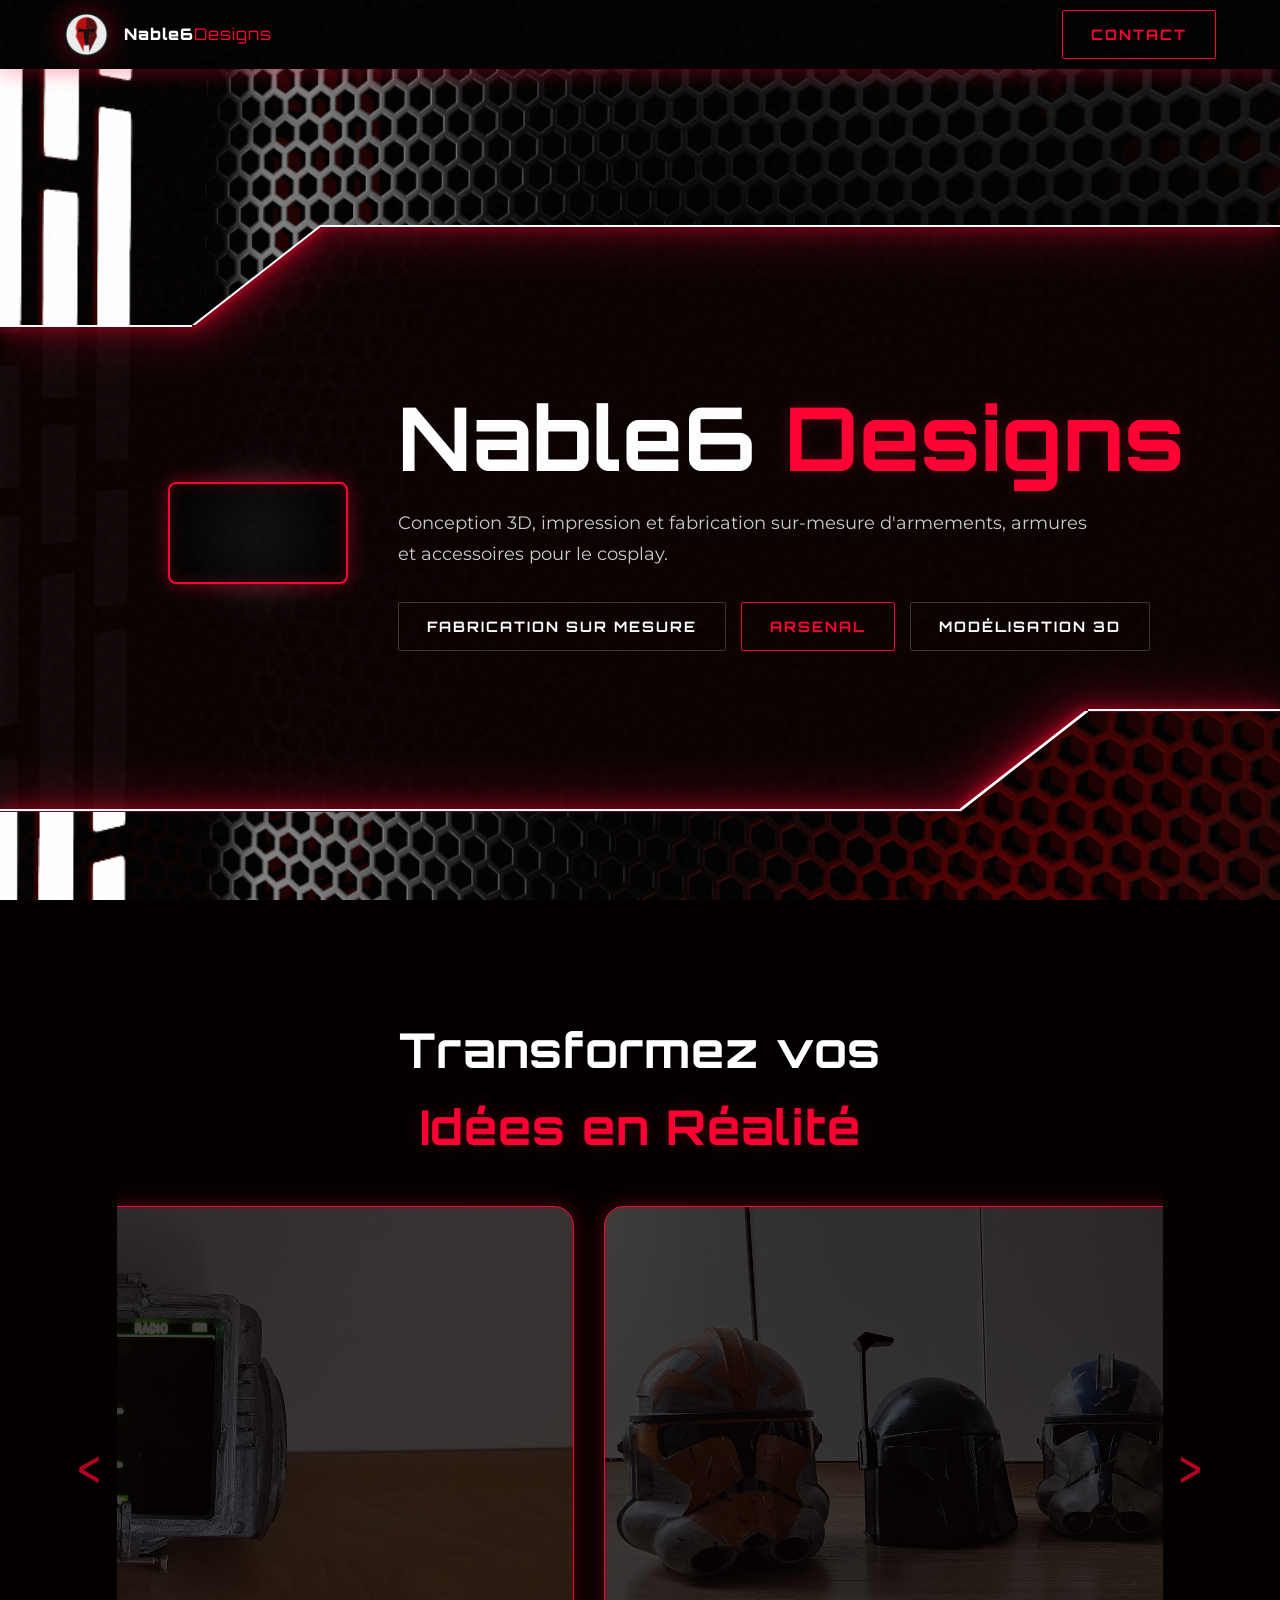
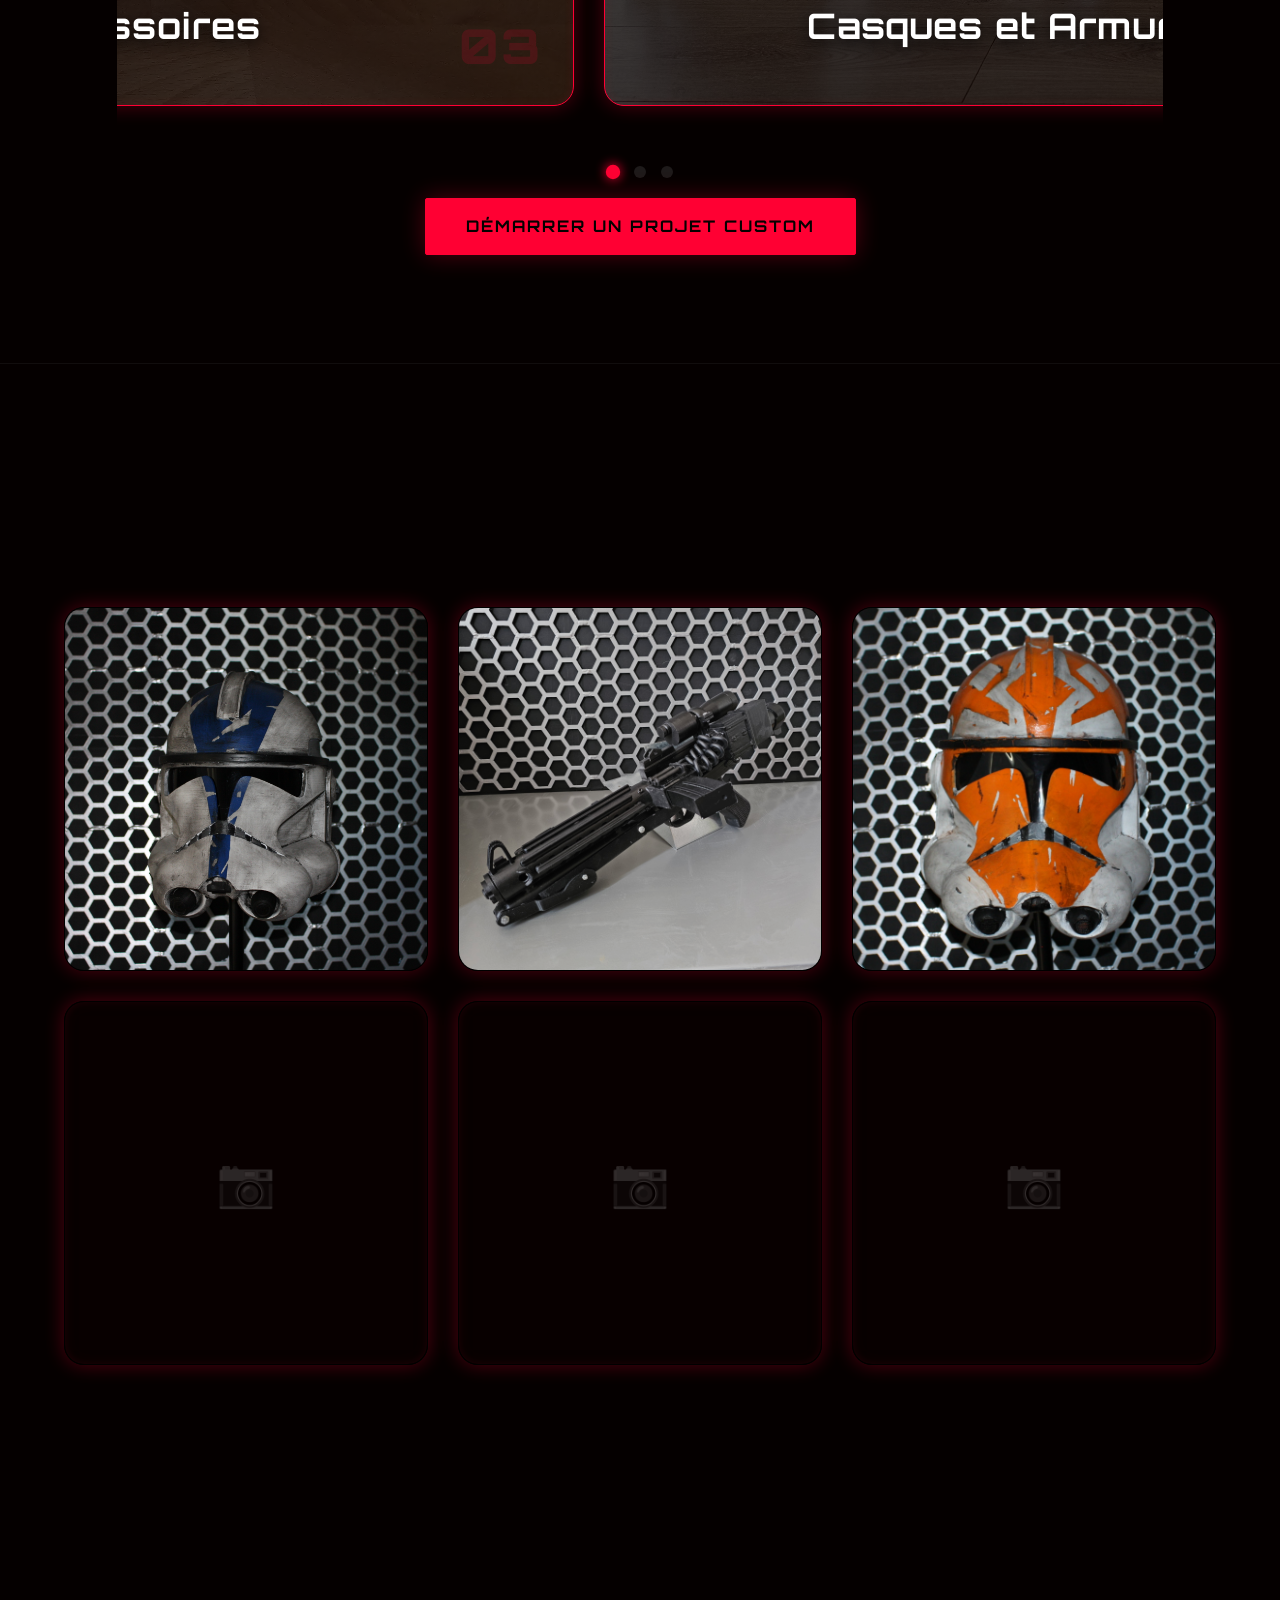
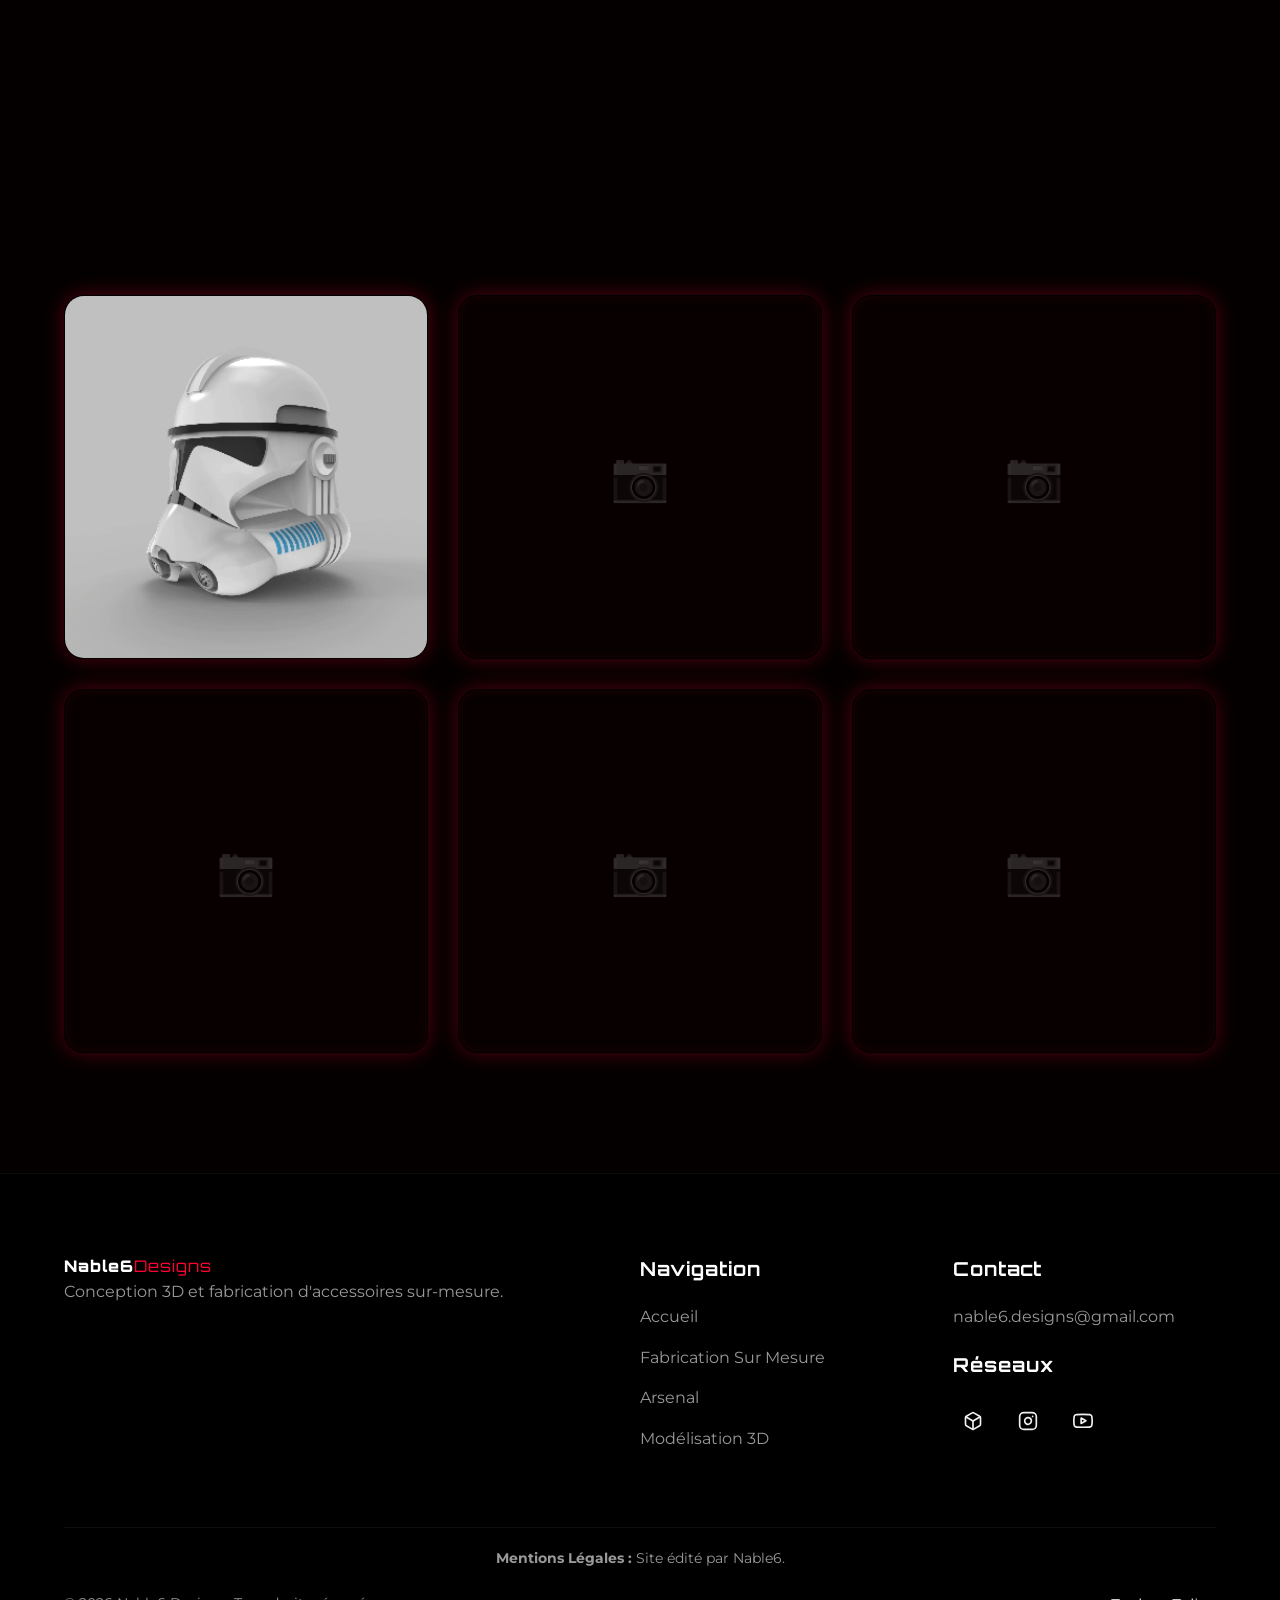
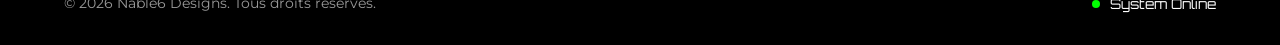
==== index.html @ b5d1fcd6 "Version portfolio cosplay" ====
<!DOCTYPE html>
<html lang="fr">

<head>
    <meta charset="UTF-8">
    <meta name="viewport" content="width=device-width, initial-scale=1.0">
    <link rel="icon" type="image/png" href="assets/logo_Nable6.png">
    <title>Nable6 Designs | Conception 3D & Fabrication Cosplay</title>
    <meta name="description"
        content="Conception 3D, impression et fabrication sur-mesure de casques, armures, armes factices et accessoires pour le cosplay.">
    <!-- Google Fonts -->
    <link rel="preconnect" href="https://fonts.googleapis.com">
    <link rel="preconnect" href="https://fonts.gstatic.com" crossorigin>
    <link
        href="https://fonts.googleapis.com/css2?family=Montserrat:wght@300;400;600;800&family=Orbitron:wght@400;700;900&display=swap"
        rel="stylesheet">
    <link rel="stylesheet" href="style.css?v=13">
</head>

<body>
    <div id="noise-overlay"></div>
    <div id="cursor-glow"></div>

    <nav class="navbar">
        <a href="#home" class="nav-left" style="display: flex; align-items: center; gap: 15px;">
            <img src="assets/logo_Nable6.png" alt="Nable6 Logo"
                style="height: 45px; filter: drop-shadow(0 0 15px rgba(255, 0, 51, 0.4)); transition: var(--transition-smooth);">
            <div class="logo">
                <span class="logo-bold">Nable6</span><span class="logo-light">Designs</span>
            </div>
        </a>

        <div class="nav-center">
        </div>

        <div class="mobile-menu-btn">
            <span></span>
            <span></span>
            <span></span>
        </div>

        <div class="nav-right">

            <a href="projet.html" class="btn-outline">Contact</a>
        </div>
    </nav>

    <main>
        <!-- Hero Section -->
        <section id="home" class="hero">
            <div class="hero-overlay"></div>
        </section>

        <!-- Service 1: 3D Modeling Section -->
        <section id="service-3d" class="custom-cta-section service-section">
            <div class="cta-container glass-card reverse-layout">
                <div class="cta-content text-left">
                    <h1 class="hero-title" style="font-size: clamp(3rem, 8vw, 5.5rem); line-height: 1.2;">Nable6 <span
                            class="text-accent">Designs</span></h1>
                    <p style="font-size: 1.1rem; color: #ccc; line-height: 1.8; margin-top: 15px;">Conception 3D,
                        impression et fabrication sur-mesure d'armements, armures et accessoires pour le cosplay.</p>
                    <div class="hero-actions" style="justify-content: flex-start; flex-wrap: wrap; margin-top: 2rem;">
                        <a href="#custom-project" class="btn-secondary">Fabrication Sur Mesure</a>
                        <a href="#expertise" class="btn-outline">Arsenal</a>
                        <a href="#portfolio" class="btn-secondary">Modélisation 3D</a>
                    </div>
                </div>
                <div class="cta-visual visual-large">
                    <div class="cta-glow glow-blue"></div>
                    <!-- Emplacement pour votre fichier vidéo MP4 -->
                    <video autoplay loop muted playsinline aria-label="Casque Mandalorian 3D"
                        style="width: 100%; height: auto; position: relative; z-index: 5; border-radius: 8px;">
                        <source src="assets/casque_mando_logo.540.mp4" type="video/mp4">
                        Votre navigateur ne prend pas en charge la vidéo HTML5.
                    </video>
                </div>
            </div>
        </section>

        <!-- Custom Project CTA Section (Service 2) -->
        <section id="custom-project" class="custom-cta-section service-section">
            <div class="section-header" style="text-align: center; margin-bottom: 20px;">
                <h2>Transformez vos <br><span class="text-accent">Idées en Réalité</span></h2>
            </div>

            <div class="carousel-wrapper">
                <button class="carousel-btn left-btn" id="prev-btn">&lt;</button>
                <div class="carousel-container" id="project-carousel">
                    <!-- Card 1 -->
                    <div class="carousel-card glass-card"
                        style="background-image: linear-gradient(rgba(5, 0, 0, 0.75), rgba(5, 0, 0, 0.75)), url('assets/3328.jpg'); background-repeat: no-repeat, no-repeat; background-size: 100% 100%, cover; background-position: center, center calc(50% + 15px);">
                        <div class="cta-content"
                            style="position: absolute; bottom: 50px; left: 0; width: 100%; text-align: center; padding: 0 30px;">
                            <h2
                                style="font-size: 2.2rem; margin: 0; color: white; text-shadow: 0 4px 15px rgba(0,0,0,0.8);">
                                Casques et Armures, Cosplays</h2>
                        </div>
                        <div class="slide-number">01</div>
                    </div>

                    <!-- Card 2 -->
                    <div class="carousel-card glass-card"
                        style="background-image: linear-gradient(rgba(5, 0, 0, 0.75), rgba(5, 0, 0, 0.75)), url('assets/20260419_161713.jpg'); background-repeat: no-repeat, no-repeat; background-size: 100% 100%, cover; background-position: center, center;">
                        <div class="cta-content"
                            style="position: absolute; bottom: 50px; left: 0; width: 100%; text-align: center; padding: 0 30px;">
                            <h2
                                style="font-size: 2.2rem; margin: 0; color: white; text-shadow: 0 4px 15px rgba(0,0,0,0.8);">
                                Armes Factices, Répliques</h2>
                        </div>
                        <div class="slide-number">02</div>
                    </div>

                    <!-- Card 3 -->
                    <div class="carousel-card glass-card"
                        style="background-image: linear-gradient(rgba(5, 0, 0, 0.75), rgba(5, 0, 0, 0.75)), url('assets/20260426_192748.jpg'); background-repeat: no-repeat, no-repeat; background-size: 100% 100%, cover; background-position: center, center;">
                        <div class="cta-content"
                            style="position: absolute; bottom: 50px; left: 0; width: 100%; text-align: center; padding: 0 30px;">
                            <h2
                                style="font-size: 2.2rem; margin: 0; color: white; text-shadow: 0 4px 15px rgba(0,0,0,0.8);">
                                Autres Accessoires</h2>
                        </div>
                        <div class="slide-number">03</div>
                    </div>
                </div>
                <button class="carousel-btn right-btn" id="next-btn">&gt;</button>
            </div>

            <div class="carousel-indicators">
                <button class="dot active"></button>
                <button class="dot"></button>
                <button class="dot"></button>
            </div>

            <div style="text-align: center; margin-top: 20px;">
                <a href="projet.html" class="btn-primary cta-btn">Démarrer un Projet Custom</a>
            </div>
        </section>

        <!-- Expertise Section -->
        <section id="expertise" class="expertise-section">
            <div class="section-header" style="text-align: center; margin-bottom: 50px;">
                <h2><span class="text-accent">Arsenal</span></h2>
                <p
                    style="margin-top: 20px; font-size: 1.1rem; color: #ccc; max-width: 600px; margin-left: auto; margin-right: auto;">
                    Retrouvez ici les armures, armes et accessoires pour cosplay déjà disponibles.</p>
            </div>

            <div class="gallery-grid">
                <!-- 1 -->
                <a href="produit.html" class="gallery-item glass-card style-2" style="text-decoration: none;">
                    <div class="gallery-bg" style="background-image: url('assets/IMG_5322.JPG');"></div>
                    <div class="gallery-overlay">
                        <div class="gallery-title">Casque clone 501e Legion</div>
                        <div class="gallery-price">250 €</div>
                    </div>
                </a>
                <!-- 2 -->
                <a href="blaster.html" class="gallery-item glass-card style-2" style="text-decoration: none;">
                    <div class="gallery-bg"
                        style="background-image: url('assets/20260419_161435.jpg'); filter: brightness(0.85);"></div>
                    <div class="gallery-overlay">
                        <div class="gallery-title">Blaster E-11</div>
                        <div class="gallery-price">150 €</div>
                    </div>
                </a>
                <!-- 3 -->
                <a href="casque_332.html" class="gallery-item glass-card style-2" style="text-decoration: none;">
                    <div class="gallery-bg"
                        style="background-image: url('assets/IMG_5362.JPG');"></div>
                    <div class="gallery-overlay">
                        <div class="gallery-title">Casque Clone 332nd</div>
                        <div class="gallery-price">250 €</div>
                    </div>
                </a>
                <!-- 4 -->
                <div class="gallery-item glass-card style-2">
                    <div class="gallery-bg"><span class="placeholder-icon">📷</span></div>
                    <div class="gallery-overlay">
                        <div class="gallery-title">Projet à venir</div>
                        <div class="gallery-price">Sur Devis</div>
                    </div>
                </div>
                <!-- 5 -->
                <div class="gallery-item glass-card style-2">
                    <div class="gallery-bg"><span class="placeholder-icon">📷</span></div>
                    <div class="gallery-overlay">
                        <div class="gallery-title">Projet à venir</div>
                        <div class="gallery-price">Sur Devis</div>
                    </div>
                </div>
                <!-- 6 -->
                <div class="gallery-item glass-card style-2">
                    <div class="gallery-bg"><span class="placeholder-icon">📷</span></div>
                    <div class="gallery-overlay">
                        <div class="gallery-title">Projet à venir</div>
                        <div class="gallery-price">Sur Devis</div>
                    </div>
                </div>
            </div>
        </section>

        <!-- Portfolio -->
        <section id="portfolio" class="expertise-section">
            <div class="section-header" style="text-align: center; margin-bottom: 50px;">
                <h2>Modélisation 3D</h2>
                <p
                    style="margin-top: 20px; font-size: 1.1rem; color: #ccc; max-width: 650px; margin-left: auto; margin-right: auto;">
                    Retrouvez ici les fichiers d'impressions 3D disponibles, ou contactez moi pour un projet
                    personalisé.</p>
                <div style="margin-top: 30px;">
                    <a href="projet.html?sujet=Plan+3D" class="btn-primary" style="box-shadow: none;">Projet 3D
                        personalisé</a>
                </div>
            </div>

            <div class="gallery-grid">
                <!-- 1 -->
                <a href="https://cults3d.com/:1782267" target="_blank" rel="noopener noreferrer"
                    class="gallery-item glass-card style-2" style="text-decoration: none;">
                    <div class="gallery-bg" style="background-image: url('assets/Casque_clone.268.gif');"></div>
                    <div class="gallery-overlay">
                        <div class="gallery-title">Casque Clone - Fichier 3D</div>
                    </div>
                </a>
                <!-- 2 -->
                <div class="gallery-item glass-card style-2">
                    <div class="gallery-bg"><span class="placeholder-icon">📷</span></div>
                    <div class="gallery-overlay">
                        <div class="gallery-title">Projet à venir</div>
                        <div class="gallery-price">Sur Devis</div>
                    </div>
                </div>
                <!-- 3 -->
                <div class="gallery-item glass-card style-2">
                    <div class="gallery-bg"><span class="placeholder-icon">📷</span></div>
                    <div class="gallery-overlay">
                        <div class="gallery-title">Projet à venir</div>
                        <div class="gallery-price">Sur Devis</div>
                    </div>
                </div>
                <!-- 4 -->
                <div class="gallery-item glass-card style-2">
                    <div class="gallery-bg"><span class="placeholder-icon">📷</span></div>
                    <div class="gallery-overlay">
                        <div class="gallery-title">Projet à venir</div>
                        <div class="gallery-price">Sur Devis</div>
                    </div>
                </div>
                <!-- 5 -->
                <div class="gallery-item glass-card style-2">
                    <div class="gallery-bg"><span class="placeholder-icon">📷</span></div>
                    <div class="gallery-overlay">
                        <div class="gallery-title">Projet à venir</div>
                        <div class="gallery-price">Sur Devis</div>
                    </div>
                </div>
                <!-- 6 -->
                <div class="gallery-item glass-card style-2">
                    <div class="gallery-bg"><span class="placeholder-icon">📷</span></div>
                    <div class="gallery-overlay">
                        <div class="gallery-title">Projet à venir</div>
                        <div class="gallery-price">Sur Devis</div>
                    </div>
                </div>
            </div>
        </section>
    </main>

    <footer>
        <div class="footer-content">
            <div class="footer-brand">
                <div class="logo">
                    <span class="logo-bold">Nable6</span><span class="logo-light">Designs</span>
                </div>
                <p>Conception 3D et fabrication d'accessoires sur-mesure.</p>
            </div>
            <div class="footer-links">
                <h4>Navigation</h4>
                <a href="#home">Accueil</a>
                <a href="#custom-project">Fabrication Sur Mesure</a>
                <a href="#expertise">Arsenal</a>
                <a href="#portfolio">Modélisation 3D</a>
            </div>
            <div class="footer-contact" id="contact">
                <h4>Contact</h4>
                <p>nable6.designs@gmail.com</p>
                <h4 style="margin-top: 20px;">Réseaux</h4>
                <div class="social-links">
                    <a href="https://cults3d.com/@Nable6" target="_blank" title="Cults3D"><svg xmlns="http://www.w3.org/2000/svg" width="20" height="20" viewBox="0 0 24 24" fill="none" stroke="currentColor" stroke-width="2" stroke-linecap="round" stroke-linejoin="round"><path d="M21 16V8a2 2 0 0 0-1-1.73l-7-4a2 2 0 0 0-2 0l-7 4A2 2 0 0 0 3 8v8a2 2 0 0 0 1 1.73l7 4a2 2 0 0 0 2 0l7-4A2 2 0 0 0 21 16z"></path><polyline points="3.27 6.96 12 12.01 20.73 6.96"></polyline><line x1="12" y1="22.08" x2="12" y2="12"></line></svg></a>
                    <a href="https://www.instagram.com/nable6_designs/" target="_blank" title="Instagram"><svg xmlns="http://www.w3.org/2000/svg" width="20" height="20" viewBox="0 0 24 24" fill="none" stroke="currentColor" stroke-width="2" stroke-linecap="round" stroke-linejoin="round"><rect x="2" y="2" width="20" height="20" rx="5" ry="5"></rect><path d="M16 11.37A4 4 0 1 1 12.63 8 4 4 0 0 1 16 11.37z"></path><line x1="17.5" y1="6.5" x2="17.51" y2="6.5"></line></svg></a>
                    <a href="https://www.youtube.com/@nable6designer107" target="_blank" title="YouTube"><svg xmlns="http://www.w3.org/2000/svg" width="20" height="20" viewBox="0 0 24 24" fill="none" stroke="currentColor" stroke-width="2" stroke-linecap="round" stroke-linejoin="round"><path d="M22.54 6.42a2.78 2.78 0 0 0-1.94-2C18.88 4 12 4 12 4s-6.88 0-8.6.46a2.78 2.78 0 0 0-1.94 2A29 29 0 0 0 1 11.75a29 29 0 0 0 .46 5.33 2.78 2.78 0 0 0 1.94 2c1.72.46 8.6.46 8.6.46s6.88 0 8.6-.46a2.78 2.78 0 0 0 1.94-2 29 29 0 0 0 .46-5.33 29 29 0 0 0-.46-5.33z"></path><polygon points="9.75 15.02 15.5 11.75 9.75 8.48 9.75 15.02"></polygon></svg></a>
                </div>
            </div>
        </div>
        <div class="footer-bottom" style="flex-direction: column; gap: 15px; align-items: center; text-align: center;">
            <div class="legal-mentions" style="font-size: 0.85rem; color: #888; max-width: 800px; line-height: 1.5;">
                <p style="margin-bottom: 0;"><strong>Mentions Légales :</strong> Site édité par Nable6.</p>
            </div>
            <div style="display: flex; justify-content: space-between; width: 100%; align-items: center; margin-top: 10px; flex-wrap: wrap; gap: 15px;">
                <p style="margin: 0;">&copy; 2026 Nable6 Designs. Tous droits réservés.</p>
                <div class="sys-status">
                    <span class="status-dot"></span> System Online
                </div>
            </div>
        </div>
    </footer>

    <script src="main.js"></script>
</body>

</html>
---- style.css ----
:root {
    --bg-color: #050000;
    --bg-color-light: #0d0101;
    --text-color: #f0f0f0;
    --text-muted: #999999;
    --accent-blue: #ff0033; /* Red accent */
    --accent-blue-dim: rgba(255, 0, 51, 0.2);
    --accent-cyan: #ffffff; /* White accent */
    --glass-bg: rgba(10, 0, 0, 0.6);
    --glass-border: rgba(255, 255, 255, 0.1);
    
    --font-heading: 'Orbitron', sans-serif;
    --font-body: 'Montserrat', sans-serif;
    
    --transition-fast: 0.2s ease;
    --transition-smooth: 0.4s cubic-bezier(0.16, 1, 0.3, 1);
}

* {
    margin: 0;
    padding: 0;
    box-sizing: border-box;
}

html {
    scroll-behavior: smooth;
    background-color: var(--bg-color);
    color: var(--text-color);
    font-family: var(--font-body);
    font-size: 16px;
    line-height: 1.6;
    overflow-x: hidden;
}

body {
    position: relative;
    min-height: 100vh;
    background-image: url('assets/hex_bg.png');
    background-attachment: fixed;
    background-size: cover;
    background-position: center;
}

/* Typography */
h1, h2, h3, h4, .logo {
    font-family: var(--font-heading);
    letter-spacing: 1px;
}

h1 { font-size: 5rem; line-height: 1.1; margin-bottom: 1rem; color: #fff; }
h2 { font-size: 3rem; color: #fff; margin-bottom: 1rem; }
h3 { font-size: 1.5rem; color: #fff; margin-bottom: 1rem; }
h4 { font-size: 1.2rem; margin-bottom: 0.5rem; }

p { color: var(--text-muted); }

.text-accent {
    color: var(--accent-blue);
    text-shadow: 0 0 15px var(--accent-blue-dim);
}

/* UI Elements */
.glass-panel, .glass-card {
    background: var(--glass-bg);
    backdrop-filter: blur(12px);
    -webkit-backdrop-filter: blur(12px);
    border: 1px solid var(--glass-border);
    border-radius: 4px; /* Industrial sharp edges */
    box-shadow: 0 8px 32px rgba(0,0,0,0.5);
}

/* Background Effects */
#noise-overlay {
    position: fixed;
    top: 0; left: 0; width: 100%; height: 100%;
    pointer-events: none;
    z-index: 1000;
    opacity: 0.03;
    background: url('data:image/svg+xml;utf8,<svg viewBox="0 0 200 200" xmlns="http://www.w3.org/2000/svg"><filter id="noiseFilter"><feTurbulence type="fractalNoise" baseFrequency="0.65" numOctaves="3" stitchTiles="stitch"/></filter><rect width="100%" height="100%" filter="url(%23noiseFilter)"/></svg>');
}

#cursor-glow {
    position: fixed;
    width: 400px;
    height: 400px;
    background: radial-gradient(circle, var(--accent-blue-dim) 0%, rgba(0,0,0,0) 70%);
    border-radius: 50%;
    transform: translate(-50%, -50%);
    pointer-events: none;
    z-index: 0;
    transition: opacity 0.3s;
    opacity: 0;
}

/* Buttons */
a { text-decoration: none; color: inherit; }

.btn-primary, .btn-secondary, .btn-outline {
    display: inline-block;
    padding: 12px 28px;
    font-family: var(--font-heading);
    font-weight: 700;
    font-size: 0.9rem;
    text-transform: uppercase;
    letter-spacing: 2px;
    cursor: pointer;
    transition: var(--transition-smooth);
    border-radius: 2px;
    position: relative;
    overflow: hidden;
}

.btn-primary {
    background: var(--accent-blue);
    color: var(--bg-color);
    border: 1px solid var(--accent-blue);
    box-shadow: 0 0 20px rgba(0, 224, 255, 0.4);
}

.btn-primary:hover {
    background: #fff;
    box-shadow: 0 0 30px rgba(0, 224, 255, 0.8);
    transform: translateY(-2px);
}

.btn-secondary {
    background: transparent;
    color: #fff;
    border: 1px solid rgba(255, 255, 255, 0.2);
}

.btn-secondary:hover {
    border-color: #fff;
    background: rgba(255, 255, 255, 0.05);
}

.btn-outline {
    border: 1px solid var(--accent-blue);
    color: var(--accent-blue);
}

.btn-outline:hover {
    background: var(--accent-blue-dim);
}

/* Navbar */
.navbar {
    position: fixed;
    top: 0; left: 0; width: 100%;
    padding: 10px 5%;
    display: flex;
    justify-content: space-between;
    align-items: center;
    z-index: 100;
    transition: var(--transition-smooth);
    background: #000;
    backdrop-filter: none;
    box-shadow: 0 4px 20px rgba(255, 0, 51, 0.3);
}

.nav-left, .nav-right {
    flex: 1;
    display: flex;
    align-items: center;
}

.nav-left {
    justify-content: flex-start;
}

.nav-right {
    justify-content: flex-end;
    gap: 30px;
}

.nav-center {
    display: flex;
    justify-content: center;
    align-items: center;
    flex: 0 0 auto;
}

.center-logo {
    height: 45px;
    width: auto;
    filter: drop-shadow(0 0 15px rgba(255, 0, 51, 0.4));
    transition: var(--transition-smooth);
}

.navbar.scrolled .center-logo {
    height: 45px;
}

.navbar.scrolled {
    background: #000;
    backdrop-filter: none;
    border-bottom: none;
    padding: 10px 5%;
    box-shadow: 0 4px 20px rgba(255, 0, 51, 0.5); /* Slightly stronger shadow when scrolled */
}

.logo-bold { font-weight: 900; color: #fff; }
.logo-light { font-weight: 400; color: var(--accent-blue); }

.nav-links {
    list-style: none;
    display: flex;
    gap: 30px;
}

.nav-links a {
    font-size: 0.85rem;
    font-weight: 600;
    text-transform: uppercase;
    letter-spacing: 1px;
    position: relative;
    color: var(--text-color);
    transition: var(--transition-fast);
}

.nav-links a:hover {
    color: var(--accent-blue);
}

.nav-links a::after {
    content: '';
    position: absolute;
    bottom: -5px;
    left: 0;
    width: 0;
    height: 1px;
    background: var(--accent-blue);
    transition: var(--transition-fast);
}

.nav-links a:hover::after { width: 100%; }


/* Mobile Menu Button */
.mobile-menu-btn {
    display: none;
    cursor: pointer;
    flex-direction: column;
    gap: 5px;
    z-index: 1000;
}

.mobile-menu-btn span {
    display: block;
    width: 25px;
    height: 2px;
    background-color: var(--accent-blue);
    transition: var(--transition-smooth);
}

@media (max-width: 900px) {
    .mobile-menu-btn {
        display: flex;
    }

    .nav-right {
        position: fixed;
        top: 0;
        right: -100%;
        width: 100%;
        height: 100vh;
        background: rgba(5, 0, 0, 0.98);
        backdrop-filter: blur(15px);
        flex-direction: column;
        justify-content: center;
        align-items: center;
        transition: var(--transition-smooth);
        gap: 40px;
    }

    .nav-right.active {
        right: 0;
    }

    .nav-links {
        flex-direction: column;
        align-items: center;
        gap: 40px;
    }

    .nav-links a {
        font-size: 1.2rem;
    }

    /* Hamburger to X animation */
    .mobile-menu-btn.active span:nth-child(1) {
        transform: translateY(7px) rotate(45deg);
    }
    .mobile-menu-btn.active span:nth-child(2) {
        opacity: 0;
    }
    .mobile-menu-btn.active span:nth-child(3) {
        transform: translateY(-7px) rotate(-45deg);
    }
}

/* Hero */
.hero {
    height: 25vh;
    display: flex;
    align-items: center;
    padding: 0 5%;
    position: relative;
}

.hero-overlay {
    position: absolute;
    top: 0; left: 0; width: 100%; height: 100%;
    background: linear-gradient(90deg, var(--bg-color) 0%, rgba(5,0,0,0.8) 40%, transparent 100%);
    z-index: -1;
}

.hero-content {
    max-width: 950px;
    padding: 3rem;
    z-index: 10;
    margin: 0 auto;
    text-align: center;
    border-bottom: 3px solid var(--accent-blue);
    background: var(--glass-bg);
    backdrop-filter: blur(12px);
    border-radius: 4px;
    box-shadow: 0 15px 50px rgba(0,0,0,0.8);
}

.hero-badge {
    color: var(--accent-blue);
    font-size: 0.8rem;
    font-family: var(--font-heading);
    letter-spacing: 3px;
    margin-bottom: 1.5rem;
    display: inline-block;
    padding: 5px 10px;
    border: 1px solid var(--accent-blue-dim);
    background: rgba(0, 224, 255, 0.05);
}

.hero-actions {
    margin-top: 3rem;
    display: flex;
    justify-content: center;
    flex-wrap: nowrap;
    gap: 15px;
}

/* Scroll indicator */
.scroll-indicator {
    position: absolute;
    bottom: 40px;
    left: 50%;
    transform: translateX(-50%);
    opacity: 0.6;
}

.mouse {
    width: 26px;
    height: 42px;
    border: 2px solid #fff;
    border-radius: 13px;
    position: relative;
}

.wheel {
    width: 4px;
    height: 8px;
    background: var(--accent-blue);
    border-radius: 2px;
    position: absolute;
    top: 6px;
    left: 50%;
    transform: translateX(-50%);
    animation: scroll 1.5s infinite;
}

@keyframes scroll {
    0% { top: 6px; opacity: 1; }
    100% { top: 22px; opacity: 0; }
}

/* Custom CTA Section */
.custom-cta-section {
    padding: 80px 5%;
    background: transparent;
    position: relative;
    border-bottom: 1px solid rgba(255,255,255,0.05);
}

.cta-container {
    max-width: 1000px;
    margin: 0 auto;
    padding: 60px 40px;
    display: flex;
    flex-direction: column;
    align-items: center;
    text-align: center;
    position: relative;
    overflow: hidden;
    border-top: 1px solid var(--accent-blue-dim);
    box-shadow: 0 20px 50px rgba(0,0,0,0.5), inset 0 0 50px rgba(255, 0, 51, 0.05);
}

.cta-visual {
    position: relative;
    width: 80px;
    height: 80px;
    margin-bottom: 30px;
    display: flex;
    justify-content: center;
    align-items: center;
}

.cta-glow {
    position: absolute;
    inset: 0;
    background: radial-gradient(circle, var(--accent-blue) 0%, transparent 70%);
    opacity: 0.2;
    filter: blur(10px);
    animation: pulse 4s infinite alternate;
}

.cta-icon {
    font-size: 2.5rem;
    position: relative;
    z-index: 2;
    text-shadow: 0 0 15px var(--accent-blue);
}

@keyframes pulse {
    0% { transform: scale(0.8); opacity: 0.1; }
    100% { transform: scale(1.2); opacity: 0.3; }
}

.cta-content h2 {
    font-size: 2.5rem;
    margin-bottom: 20px;
}

.cta-content p {
    font-size: 1.1rem;
    max-width: 700px;
    margin: 0 auto 20px;
    color: #ccc;
    line-height: 1.8;
}

.cta-content .cta-highlight {
    color: #fff;
    font-weight: 600;
    margin-bottom: 40px;
    font-size: 1.2rem;
}

.cta-btn {
    padding: 15px 40px;
    font-size: 1rem;
    box-shadow: 0 0 25px rgba(255, 0, 51, 0.3);
}

.cta-btn:hover {
    box-shadow: 0 0 40px rgba(255, 0, 51, 0.6);
}

/* Specific Service 3D Extended Width & Shape */
#service-3d {
    width: 100vw;
    margin-left: calc(-50vw + 50%);
    padding: 100px 5%; /* Adjusted padding */
    background: rgba(5, 0, 0, 0.95); /* Extremely dark, barely transparent version of var(--bg-color) */
    filter: drop-shadow(0 0 6px rgba(255, 0, 51, 0.5)); /* Fine red shadow for depth */
    scroll-margin-top: 180px; /* OFFSET THE SCROLL POSITION TO PREVENT OVERSCROLLING PAST THE HEADER */
    /* Medium exact match to reference diagram with slightly steeper slopes */
    clip-path: polygon(
        0 100px,
        15vw 100px, 
        25vw 0, /* Increased slope angle by reducing horizontal span from 30vw to 25vw */
        100% 0, 
        100% calc(100% - 100px), 
        85vw calc(100% - 100px), 
        75vw 100%, /* Increased slope angle symmetrically here too */
        0 100%
    );
}

#custom-project {
    width: 100vw;
    margin-left: calc(-50vw + 50%);
    padding: 100px 5%;
    background: transparent;
    scroll-margin-top: 0;
}

.carousel-wrapper {
    position: relative;
    max-width: 1300px;
    margin: 0 auto;
    display: flex;
    align-items: center;
}
.carousel-indicators {
    display: flex;
    justify-content: center;
    gap: 15px;
    margin-top: 20px;
}
.carousel-indicators .dot {
    width: 12px;
    height: 12px;
    border-radius: 50%;
    background-color: var(--glass-border);
    border: none;
    cursor: pointer;
    transition: var(--transition-fast);
}
.carousel-indicators .dot.active {
    background-color: var(--accent-blue);
    box-shadow: 0 0 10px var(--accent-blue);
    transform: scale(1.2);
}
.carousel-btn {
    background: transparent;
    border: none;
    color: var(--accent-blue);
    font-size: 3rem;
    font-family: var(--font-heading);
    cursor: pointer;
    padding: 0 15px;
    transition: var(--transition-fast);
    z-index: 10;
    opacity: 0.7;
}
.carousel-btn:hover {
    color: #fff;
    opacity: 1;
    text-shadow: 0 0 15px var(--accent-blue);
}
@media (max-width: 900px) {
    .carousel-btn {
        display: none; /* Hide arrows on mobile */
    }
}
.carousel-container {
    display: flex;
    overflow-x: auto;
    gap: 30px;
    padding: 20px 5px 40px;
    scroll-snap-type: x mandatory;
    scrollbar-width: none;
    max-width: 1200px;
    margin: 0 auto;
    width: 100%;
}
.carousel-container::-webkit-scrollbar {
    display: none;
}
.carousel-card {
    position: relative;
    min-width: 100%;
    flex-shrink: 0;
    scroll-snap-align: center;
    border-radius: 20px; /* Bords arrondis */
    padding: 40px 30px;
    display: flex;
    flex-direction: column;
    align-items: center;
    justify-content: center;
    min-height: 500px;
    transition: var(--transition-smooth);
    border: 1px solid var(--accent-blue);
    box-shadow: 0 0 20px rgba(255, 0, 51, 0.3), inset 0 0 10px rgba(255, 0, 51, 0.1);
}
.carousel-card:hover {
    transform: translateY(-5px);
    box-shadow: 0 0 35px rgba(255, 0, 51, 0.6), inset 0 0 20px rgba(255, 0, 51, 0.2);
    border-color: #fff;
}

.slide-number {
    position: absolute;
    bottom: 20px;
    right: 30px;
    font-family: var(--font-heading);
    font-size: 3rem;
    font-weight: 900;
    color: var(--accent-blue);
    opacity: 0.15;
    letter-spacing: 2px;
    user-select: none;
    pointer-events: none;
}

/* Lightsaber sweep animation following the exact polygon contour */
/* Top contour (reverse: right to left) */
#service-3d::before {
    content: '';
    position: absolute;
    inset: 0;
    pointer-events: none;
    z-index: 10;
    
    background-image: 
        linear-gradient(#fff, #fff),
        url("data:image/svg+xml,%3Csvg xmlns='http://www.w3.org/2000/svg' preserveAspectRatio='none' viewBox='0 0 100 100'%3E%3Cline x1='0' y1='100' x2='100' y2='0' stroke='white' stroke-width='4' vector-effect='non-scaling-stroke' /%3E%3C/svg%3E"),
        linear-gradient(#fff, #fff);
        
    background-size: 
        15vw 2px,
        10vw 100px,
        75vw 2px;
        
    background-position:
        left 0 top 100px,
        left 15vw top 0,
        left 25vw top 0;
        
    background-repeat: no-repeat;
    
    filter: drop-shadow(0 0 5px var(--accent-blue)) drop-shadow(0 0 10px var(--accent-blue)) drop-shadow(0 0 25px var(--accent-blue));
    
    animation: lightsaber-sweep-reverse 7s cubic-bezier(0.8, 0, 0.2, 1) infinite;
}

/* Bottom contour (normal: left to right) */
#service-3d::after {
    content: '';
    position: absolute;
    inset: 0;
    pointer-events: none;
    z-index: 10;
    
    background-image: 
        linear-gradient(#fff, #fff),
        url("data:image/svg+xml,%3Csvg xmlns='http://www.w3.org/2000/svg' preserveAspectRatio='none' viewBox='0 0 100 100'%3E%3Cline x1='0' y1='100' x2='100' y2='0' stroke='white' stroke-width='4' vector-effect='non-scaling-stroke' /%3E%3C/svg%3E"),
        linear-gradient(#fff, #fff);
        
    background-size: 
        75vw 2px,
        10vw 100px,
        15vw 2px;
        
    background-position:
        left 0 bottom 0,
        left 75vw bottom 0,
        left 85vw bottom 100px;
        
    background-repeat: no-repeat;
    
    filter: drop-shadow(0 0 5px var(--accent-blue)) drop-shadow(0 0 10px var(--accent-blue)) drop-shadow(0 0 25px var(--accent-blue));
    
    animation: lightsaber-sweep 7s cubic-bezier(0.8, 0, 0.2, 1) infinite;
}

@keyframes lightsaber-sweep {
    0% { clip-path: polygon(0 0, 0 0, 0 100%, 0 100%); opacity: 0; }
    5% { clip-path: polygon(0 0, 0 0, 0 100%, 0 100%); opacity: 1; }
    20% { clip-path: polygon(0 0, 100% 0, 100% 100%, 0 100%); opacity: 1; }
    60% { clip-path: polygon(0 0, 100% 0, 100% 100%, 0 100%); opacity: 1; }
    75% { clip-path: polygon(100% 0, 100% 0, 100% 100%, 100% 100%); opacity: 1; }
    80% { clip-path: polygon(100% 0, 100% 0, 100% 100%, 100% 100%); opacity: 0; }
    100% { clip-path: polygon(0 0, 0 0, 0 100%, 0 100%); opacity: 0; }
}

@keyframes lightsaber-sweep-reverse {
    0% { clip-path: polygon(100% 0, 100% 0, 100% 100%, 100% 100%); opacity: 0; }
    5% { clip-path: polygon(100% 0, 100% 0, 100% 100%, 100% 100%); opacity: 1; }
    20% { clip-path: polygon(0 0, 100% 0, 100% 100%, 0 100%); opacity: 1; }
    60% { clip-path: polygon(0 0, 100% 0, 100% 100%, 0 100%); opacity: 1; }
    75% { clip-path: polygon(0 0, 0 0, 0 100%, 0 100%); opacity: 1; }
    80% { clip-path: polygon(0 0, 0 0, 0 100%, 0 100%); opacity: 0; }
    100% { clip-path: polygon(100% 0, 100% 0, 100% 100%, 100% 100%); opacity: 0; }
}

#service-3d .cta-container {
    background: transparent;
    border: none;
    box-shadow: none;
    backdrop-filter: none;
    max-width: 1200px;
    transform: translateX(5vw); /* Shift to the right to visually center within the asymmetric cutouts */
}

#custom-project .cta-container {
    background: transparent;
    border: none;
    box-shadow: none;
    backdrop-filter: none;
    max-width: 1200px;
}

/* Service Layouts */
.reverse-layout, .standard-layout {
    text-align: left;
    gap: 50px;
    align-items: center;
    justify-content: space-between;
}

.reverse-layout {
    flex-direction: row-reverse;
}

.standard-layout {
    flex-direction: row;
}

.reverse-layout .cta-content, .standard-layout .cta-content {
    flex: 1;
}

.reverse-layout .cta-content p, .standard-layout .cta-content p {
    margin: 0 0 20px 0;
}

.service-badge {
    color: var(--accent-blue);
    font-size: 0.8rem;
    font-family: var(--font-heading);
    letter-spacing: 3px;
    margin-bottom: 1rem;
    display: inline-block;
}

.service-features {
    list-style: none;
    margin-bottom: 30px;
}

.service-features li {
    margin-bottom: 10px;
    color: var(--text-muted);
    display: flex;
    align-items: center;
    gap: 10px;
}

.service-features li span {
    color: var(--accent-blue);
    font-weight: bold;
}

/* 3D Wireframe Cube Animation */
.visual-large {
    width: 180px;
    height: 180px;
    flex-shrink: 0;
    perspective: 800px;
    position: relative;
    top: 30px; /* Push the GIF down slightly */
}

.visual-large img,
.visual-large video {
    border: 2px solid var(--accent-blue);
    border-radius: 8px;
    box-shadow: 0 0 20px rgba(255, 0, 51, 0.4), inset 0 0 15px rgba(255, 0, 51, 0.2);
    padding: 10px;
    background: rgba(0, 0, 0, 0.6);
    backdrop-filter: blur(5px);
    transition: var(--transition-smooth);
    /* Crop bottom more aggressively to align with the button */
    height: 75%;
    width: 100%;
    object-fit: cover;
    object-position: top center;
}

.visual-large img:hover,
.visual-large video:hover {
    box-shadow: 0 0 35px rgba(255, 0, 51, 0.7), inset 0 0 20px rgba(255, 0, 51, 0.4);
    transform: scale(1.02);
}

.glow-blue {
    background: radial-gradient(circle, rgba(255, 255, 255, 0.8) 0%, transparent 70%);
}

.cta-wireframe-cube {
    width: 150px;
    height: 150px;
    position: relative;
    transform-style: preserve-3d;
    animation: rotateCube 15s infinite linear;
    z-index: 5;
}

.cube-face {
    position: absolute;
    width: 150px;
    height: 150px;
    border: 2px solid var(--accent-blue);
    background: rgba(255, 0, 51, 0.05); /* very light red tint */
    box-shadow: inset 0 0 20px rgba(255, 0, 51, 0.2);
}

.cube-face.front  { transform: translateZ(75px); }
.cube-face.back   { transform: rotateY(180deg) translateZ(75px); }
.cube-face.right  { transform: rotateY(90deg) translateZ(75px); }
.cube-face.left   { transform: rotateY(-90deg) translateZ(75px); }
.cube-face.top    { transform: rotateX(90deg) translateZ(75px); }
.cube-face.bottom { transform: rotateX(-90deg) translateZ(75px); }

@keyframes rotateCube {
    0% { transform: rotateX(0deg) rotateY(0deg) rotateZ(0deg); }
    100% { transform: rotateX(360deg) rotateY(360deg) rotateZ(360deg); }
}

@media (max-width: 900px) {
    .reverse-layout, .standard-layout {
        flex-direction: column;
        text-align: center;
    }
    .reverse-layout .cta-content p, .standard-layout .cta-content p {
        margin: 0 auto 20px;
    }
    .service-features li {
        justify-content: center;
    }
}

/* Custom Project Spacing */
#custom-project {
    margin-top: 100px;
}

#expertise {
    padding-top: 40px;
    scroll-margin-top: 100px;
}

/* Sections */
section:not(.hero) {
    padding: 120px 5%;
}

.section-header {
    margin-bottom: 60px;
}

.line-deco {
    height: 1px;
    width: 100px;
    background: var(--accent-blue);
    margin-top: 15px;
    position: relative;
}

.line-deco::before {
    content: '';
    position: absolute;
    left: 0;
    top: -2px;
    width: 5px;
    height: 5px;
    background: var(--accent-blue);
}

/* Gallery / Arsenal */
.gallery-grid {
    display: grid;
    grid-template-columns: repeat(3, 1fr);
    gap: 30px;
    max-width: 1200px;
    margin: 0 auto;
}

@media (max-width: 900px) {
    .gallery-grid {
        grid-template-columns: repeat(2, 1fr);
    }
}

@media (max-width: 600px) {
    .gallery-grid {
        grid-template-columns: 1fr;
    }
}

.gallery-item {
    aspect-ratio: 1 / 1;
    display: flex;
    justify-content: center;
    align-items: center;
    border-radius: 20px;
    background: var(--glass-bg);
    border: 1px solid #000;
    box-shadow: 0 0 20px rgba(255, 0, 51, 0.3), inset 0 0 10px rgba(255, 0, 51, 0.1);
    transition: var(--transition-smooth);
    position: relative;
    overflow: hidden;
}

.gallery-bg {
    position: absolute;
    top: 0;
    left: 0;
    width: 100%;
    height: 100%;
    background-size: cover;
    background-position: center;
    display: flex;
    justify-content: center;
    align-items: center;
    transition: height var(--transition-smooth);
    z-index: 0;
}

.gallery-item.style-2:hover .gallery-bg {
    height: calc(100% - 65px);
}

.gallery-item:hover {
    transform: translateY(-5px);
    border-color: #fff;
    box-shadow: 0 0 35px rgba(255, 0, 51, 0.6), inset 0 0 20px rgba(255, 0, 51, 0.2);
}

.placeholder-icon {
    font-size: 3rem;
    opacity: 0.2;
    filter: grayscale(100%);
    transition: var(--transition-smooth);
}

.gallery-item:hover .placeholder-icon {
    opacity: 0.5;
    transform: scale(1.1);
}

.gallery-overlay {
    position: absolute;
    bottom: 0;
    left: 0;
    width: 100%;
    height: 65px;
    background: rgba(0, 0, 0, 0.75);
    backdrop-filter: blur(5px);
    -webkit-backdrop-filter: blur(5px);
    padding: 15px 20px;
    display: flex;
    justify-content: space-between;
    align-items: center;
    border-top: 1px solid rgba(255, 0, 51, 0.2);
    z-index: 1;
}

.gallery-title {
    font-family: var(--font-heading);
    font-size: 1.1rem;
    color: #fff;
    font-weight: 700;
}

.gallery-price {
    font-family: var(--font-heading);
    color: var(--accent-blue);
    font-weight: 900;
    font-size: 1.2rem;
    text-shadow: 0 0 10px rgba(255, 0, 51, 0.5);
}

/* Style 1: Toujours visible */
.gallery-item.style-1 .gallery-overlay {
    opacity: 1;
    transform: translateY(0);
}

/* Style 2: Visible au hover seulement (glisse vers le haut) */
.gallery-item.style-2 .gallery-overlay {
    opacity: 0;
    transform: translateY(100%);
    transition: var(--transition-smooth);
}

.gallery-item.style-2:hover .gallery-overlay {
    opacity: 1;
    transform: translateY(0);
}

/* Expertise */
.cards-container {
    display: grid;
    grid-template-columns: repeat(3, 1fr);
    gap: 30px;
}

.card {
    padding: 40px 30px;
    position: relative;
    overflow: hidden;
    transition: var(--transition-smooth);
    min-height: 350px;
    display: flex;
    flex-direction: column;
}

.card:hover {
    transform: translateY(-10px);
    border-color: var(--accent-blue-dim);
    box-shadow: 0 15px 40px rgba(0,0,0,0.8);
}

/* Card 3 (Nable6 Lab) Unique Shape */
.cards-container .card:nth-child(3) {
    border-radius: 0;
    clip-path: polygon(
        40px 0, 
        100% 0, 
        100% calc(100% - 40px), 
        calc(100% - 40px) 100%, 
        0 100%, 
        0 40px
    );
    background: linear-gradient(135deg, rgba(10, 0, 0, 0.4) 0%, rgba(20, 0, 0, 0.8) 100%);
    box-shadow: inset 0 0 0 1px var(--glass-border);
}

/* Card 3 Tech Accent */
.cards-container .card:nth-child(3)::before {
    content: '';
    position: absolute;
    left: 0;
    top: 30%;
    width: 3px;
    height: 40%;
    background: var(--accent-blue);
    box-shadow: 0 0 15px var(--accent-blue);
    opacity: 0.8;
}

.card-icon {
    font-family: var(--font-heading);
    font-size: 3rem;
    font-weight: 900;
    color: rgba(255,255,255,0.05);
    position: absolute;
    top: 20px;
    right: 20px;
    line-height: 1;
}

.card-tech-lines {
    position: absolute;
    bottom: 0; right: 0;
    width: 100px; height: 100px;
    background: radial-gradient(circle at bottom right, var(--accent-blue-dim), transparent 60%);
    opacity: 0.5;
}

.card-featured {
    padding: 0;
    grid-column: span 1;
}

.card-featured .card-bg {
    position: absolute;
    inset: 0;
    background-size: cover;
    background-position: center;
    transition: var(--transition-smooth);
}

.card-featured:hover .card-bg {
    transform: scale(1.05);
}

.card-overlay {
    position: absolute;
    inset: 0;
    background: linear-gradient(to top, var(--bg-color), rgba(5,0,0,0.2));
    padding: 40px 30px;
    display: flex;
    flex-direction: column;
    justify-content: flex-end;
}

.link-arrow {
    margin-top: 20px;
    color: var(--accent-blue);
    font-family: var(--font-heading);
    font-weight: 700;
    display: inline-flex;
    align-items: center;
    gap: 10px;
    transition: var(--transition-fast);
}

.link-arrow:hover {
    gap: 15px;
}

/* Lab Section */
.lab-section {
    background: var(--bg-color-light);
    position: relative;
}

.lab-container {
    display: grid;
    grid-template-columns: 1fr 1fr;
    gap: 50px;
    align-items: center;
}

.lab-image {
    height: 500px;
    background-size: cover;
    background-position: center;
    position: relative;
    border: 1px solid rgba(255,255,255,0.1);
}

.lab-overlay {
    position: absolute;
    inset: 0;
    background: rgba(0,0,0,0.3);
    overflow: hidden;
}

.scanner-line {
    width: 100%;
    height: 2px;
    background: var(--accent-blue);
    box-shadow: 0 0 10px var(--accent-blue), 0 0 30px var(--accent-blue);
    position: absolute;
    top: 0;
    animation: scan 4s ease-in-out infinite alternate;
}

@keyframes scan {
    0% { top: 0; opacity: 0; }
    10% { opacity: 1; }
    90% { opacity: 1; }
    100% { top: 100%; opacity: 0; }
}

.lab-content {
    padding: 50px;
}

.lab-stats {
    list-style: none;
    display: flex;
    gap: 30px;
    margin-top: 40px;
}

.lab-stats li {
    display: flex;
    flex-direction: column;
}

.stat-value {
    font-size: 3rem;
    font-family: var(--font-heading);
    font-weight: 900;
    color: #fff;
    line-height: 1;
}

.stat-unit {
    color: var(--accent-blue);
    font-size: 1.5rem;
    font-weight: bold;
    font-family: var(--font-heading);
}

.stat-label {
    font-size: 0.8rem;
    text-transform: uppercase;
    letter-spacing: 1px;
    margin-top: 10px;
}

/* Portfolio */
.portfolio-grid {
    display: grid;
    grid-template-columns: repeat(auto-fit, minmax(300px, 1fr));
    gap: 30px;
}

.portfolio-item {
    background: var(--bg-color-light);
    border: 1px solid var(--glass-border);
    border-radius: 4px;
    transition: var(--transition-smooth);
    cursor: pointer;
}

.portfolio-item:hover {
    border-color: var(--accent-blue);
    box-shadow: 0 10px 30px rgba(0, 224, 255, 0.1);
}

.pi-visual {
    height: 250px;
    background: #0a0a0d;
    position: relative;
    overflow: hidden;
    display: flex;
    align-items: center;
    justify-content: center;
    padding: 20px;
}

.pi-wireframe {
    width: 100%;
    height: 100%;
    background-image: 
        linear-gradient(var(--glass-border) 1px, transparent 1px),
        linear-gradient(90deg, var(--glass-border) 1px, transparent 1px);
    background-size: 20px 20px;
    position: absolute;
    inset: 0;
    opacity: 0.5;
}

.pi-visual::before {
    content: '';
    width: 150px;
    height: 150px;
    border: 1px solid var(--accent-blue-dim);
    border-radius: 50%;
    position: absolute;
    box-shadow: inset 0 0 20px var(--accent-blue-dim);
}

.pi-info {
    padding: 25px;
}

.badge {
    font-size: 0.7rem;
    padding: 3px 8px;
    background: rgba(0, 224, 255, 0.1);
    color: var(--accent-blue);
    border-radius: 20px;
    float: right;
}

/* Footer */
footer {
    background: #000;
    padding: 80px 5% 30px;
    border-top: 1px solid rgba(255,255,255,0.05);
}

.footer-content {
    display: grid;
    grid-template-columns: 2fr 1fr 1fr;
    gap: 50px;
    margin-bottom: 60px;
}

.footer-contact h4, .footer-links h4 {
    color: #fff;
    margin-bottom: 20px;
}

.footer-links a {
    display: block;
    color: var(--text-muted);
    margin-bottom: 15px;
    transition: var(--transition-fast);
}

.footer-links a:hover {
    color: var(--accent-blue);
    padding-left: 5px;
}

.social-links {
    display: flex;
    gap: 15px;
    margin-top: 20px;
}

.social-links a {
    width: 40px; height: 40px;
    display: flex;
    align-items: center;
    justify-content: center;
    transition: var(--transition-fast);
}

.social-links a:hover {
    color: var(--accent-blue);
    transform: scale(1.1);
}

.footer-bottom {
    display: flex;
    justify-content: space-between;
    align-items: center;
    padding-top: 20px;
    border-top: 1px solid rgba(255,255,255,0.05);
    font-size: 0.85rem;
}

.sys-status {
    display: flex;
    align-items: center;
    gap: 10px;
    font-family: var(--font-heading);
    color: var(--accent-cyan);
}

.status-dot {
    width: 8px; height: 8px;
    background: #0f0;
    border-radius: 50%;
    animation: blink 2s infinite;
}

@keyframes blink {
    0%, 100% { opacity: 1; }
    50% { opacity: 0.3; }
}

/* Responsive */
@media (max-width: 900px) {
    h1 { font-size: 3rem; }
    .hero-content { padding: 2rem; }
    .cards-container, .lab-container, .footer-content { grid-template-columns: 1fr; }
    .card-featured { height: 400px; }
    .lab-image { height: 300px; }
}

/* Center the new first block vertically */
.new-hero {
    min-height: 100vh;
    display: flex;
    align-items: center;
}
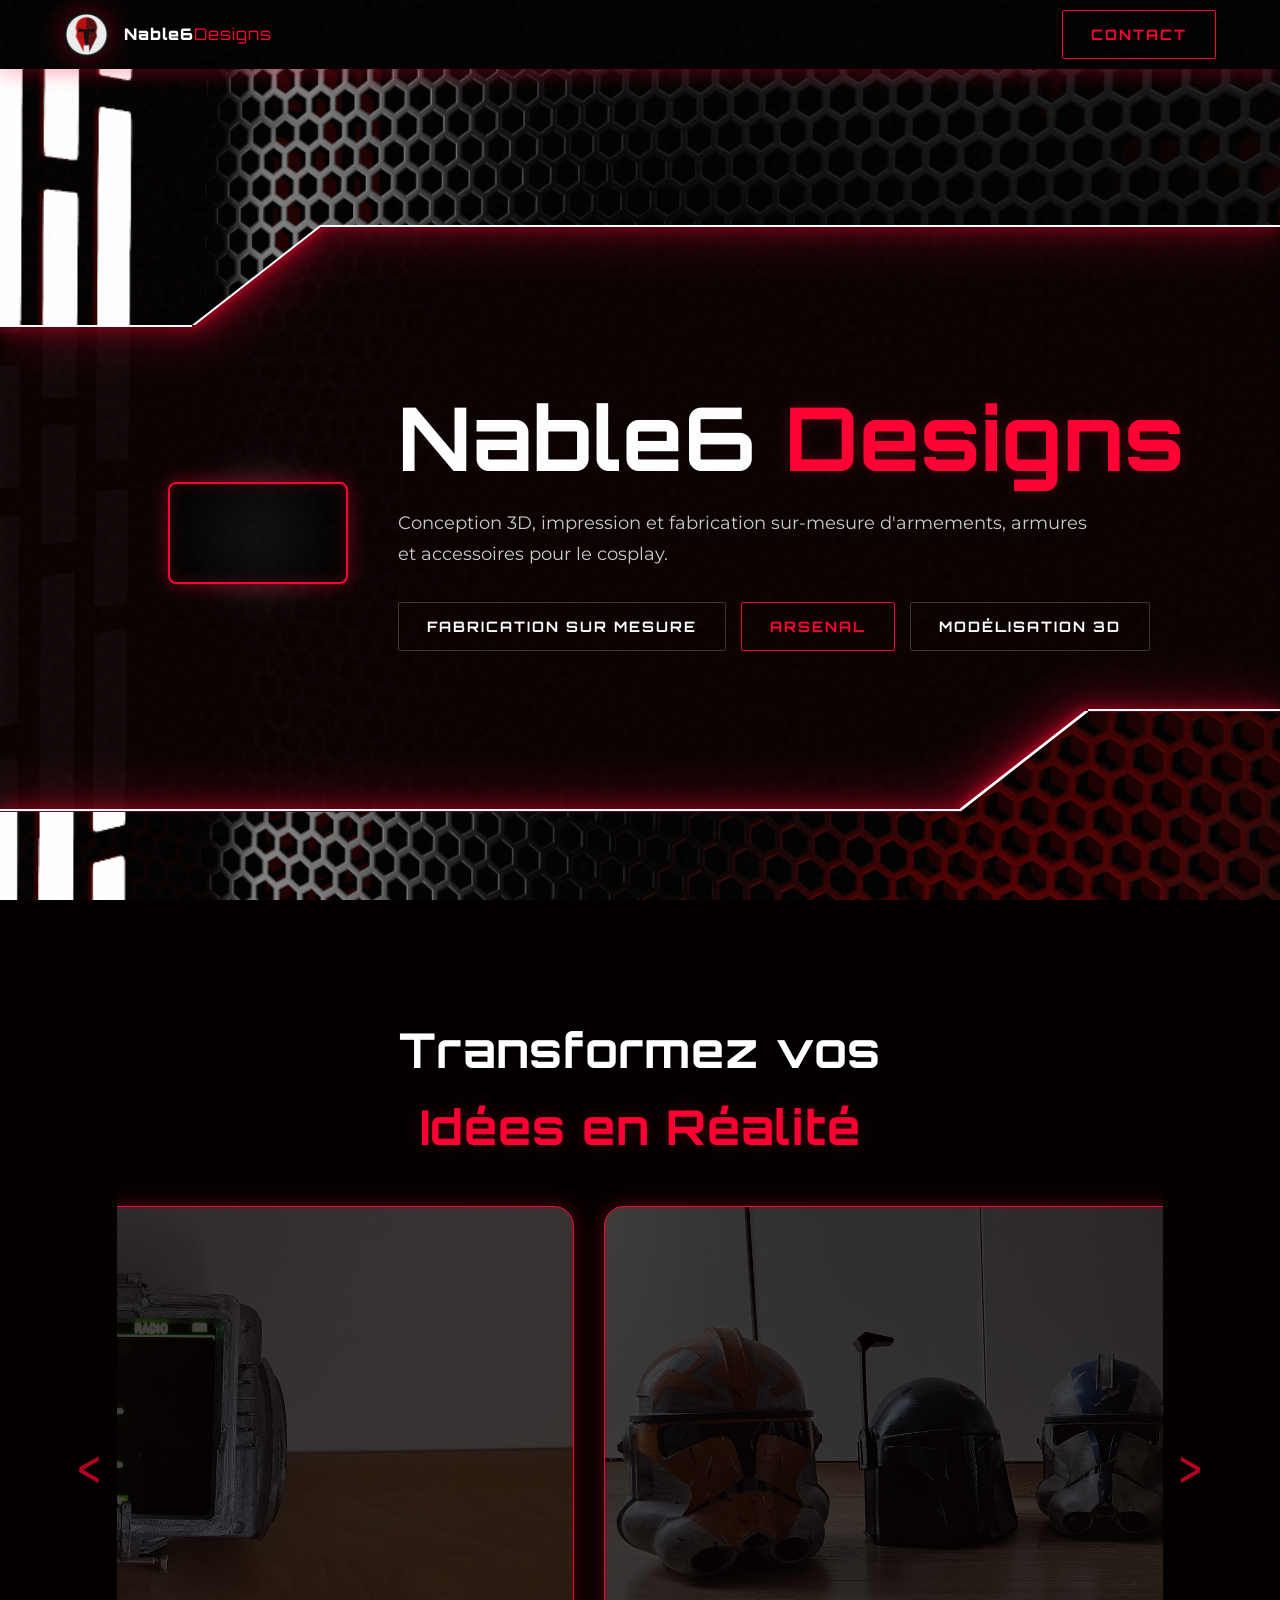
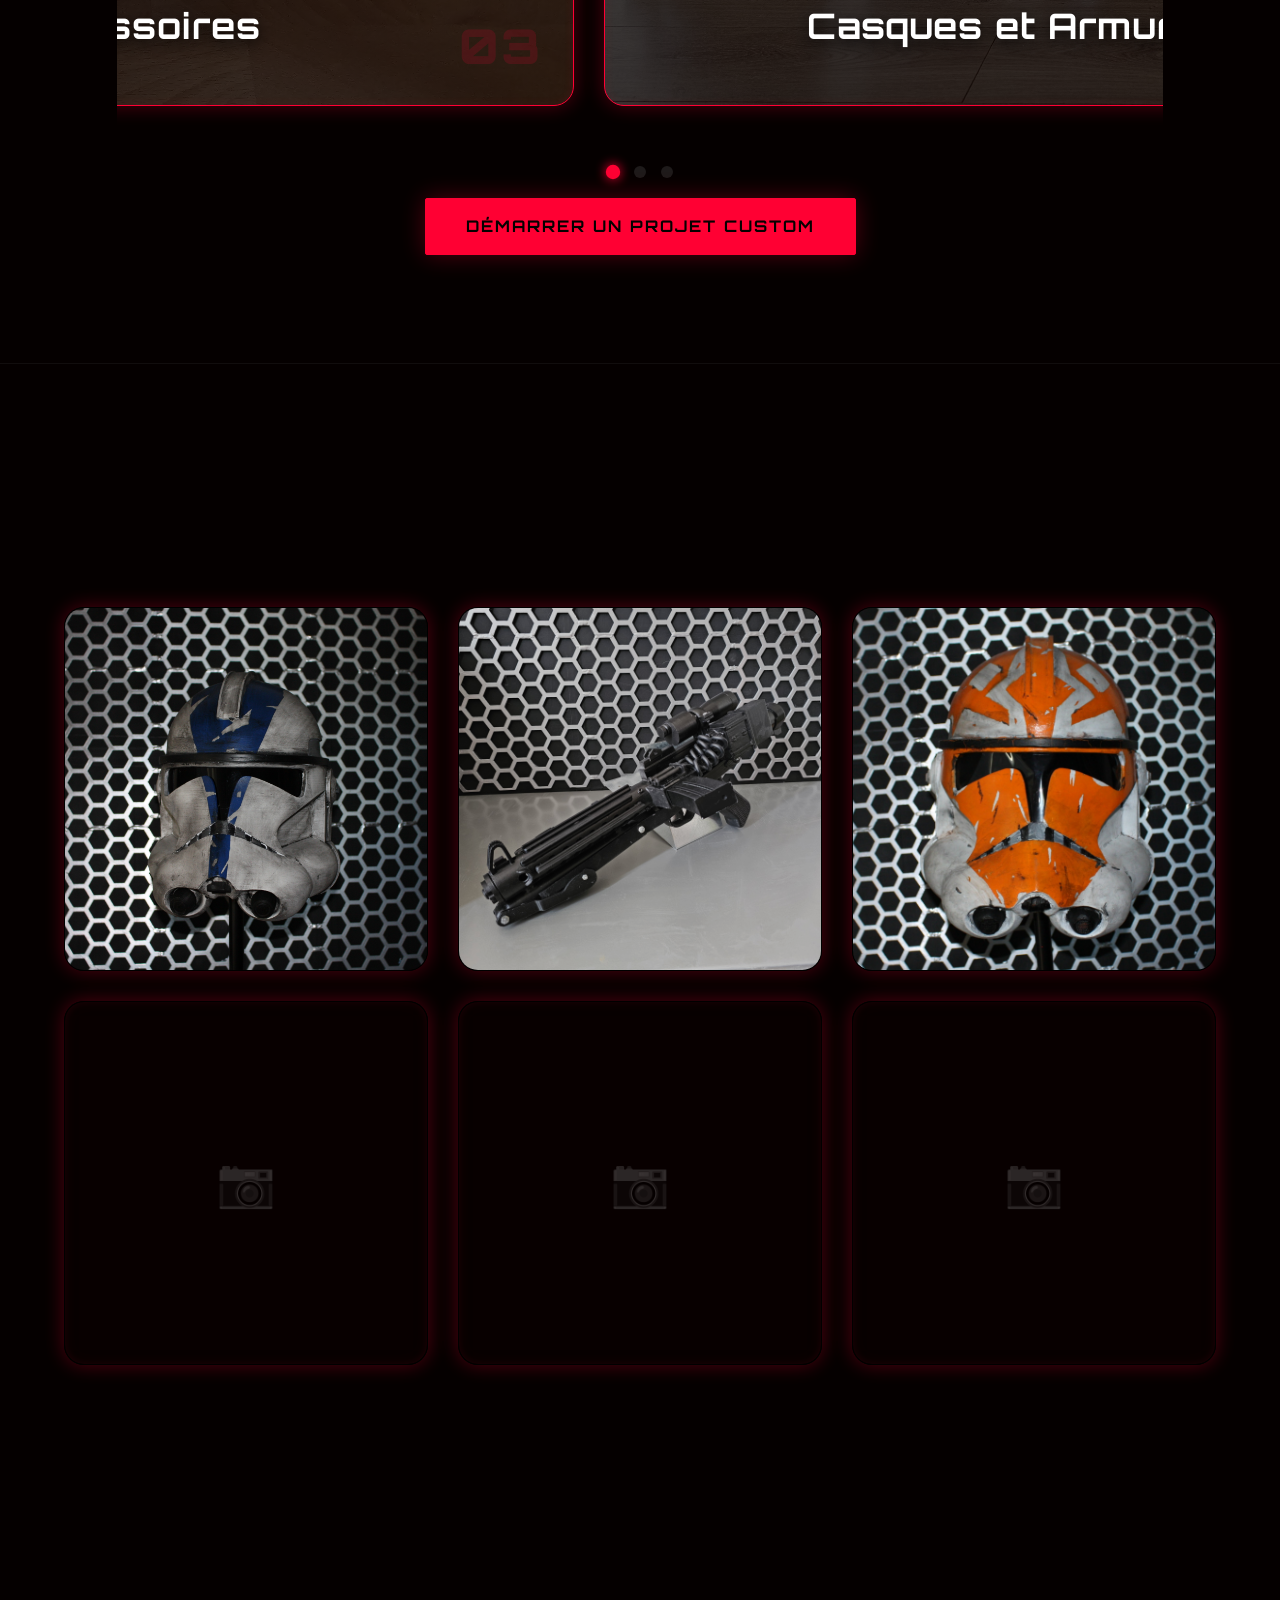
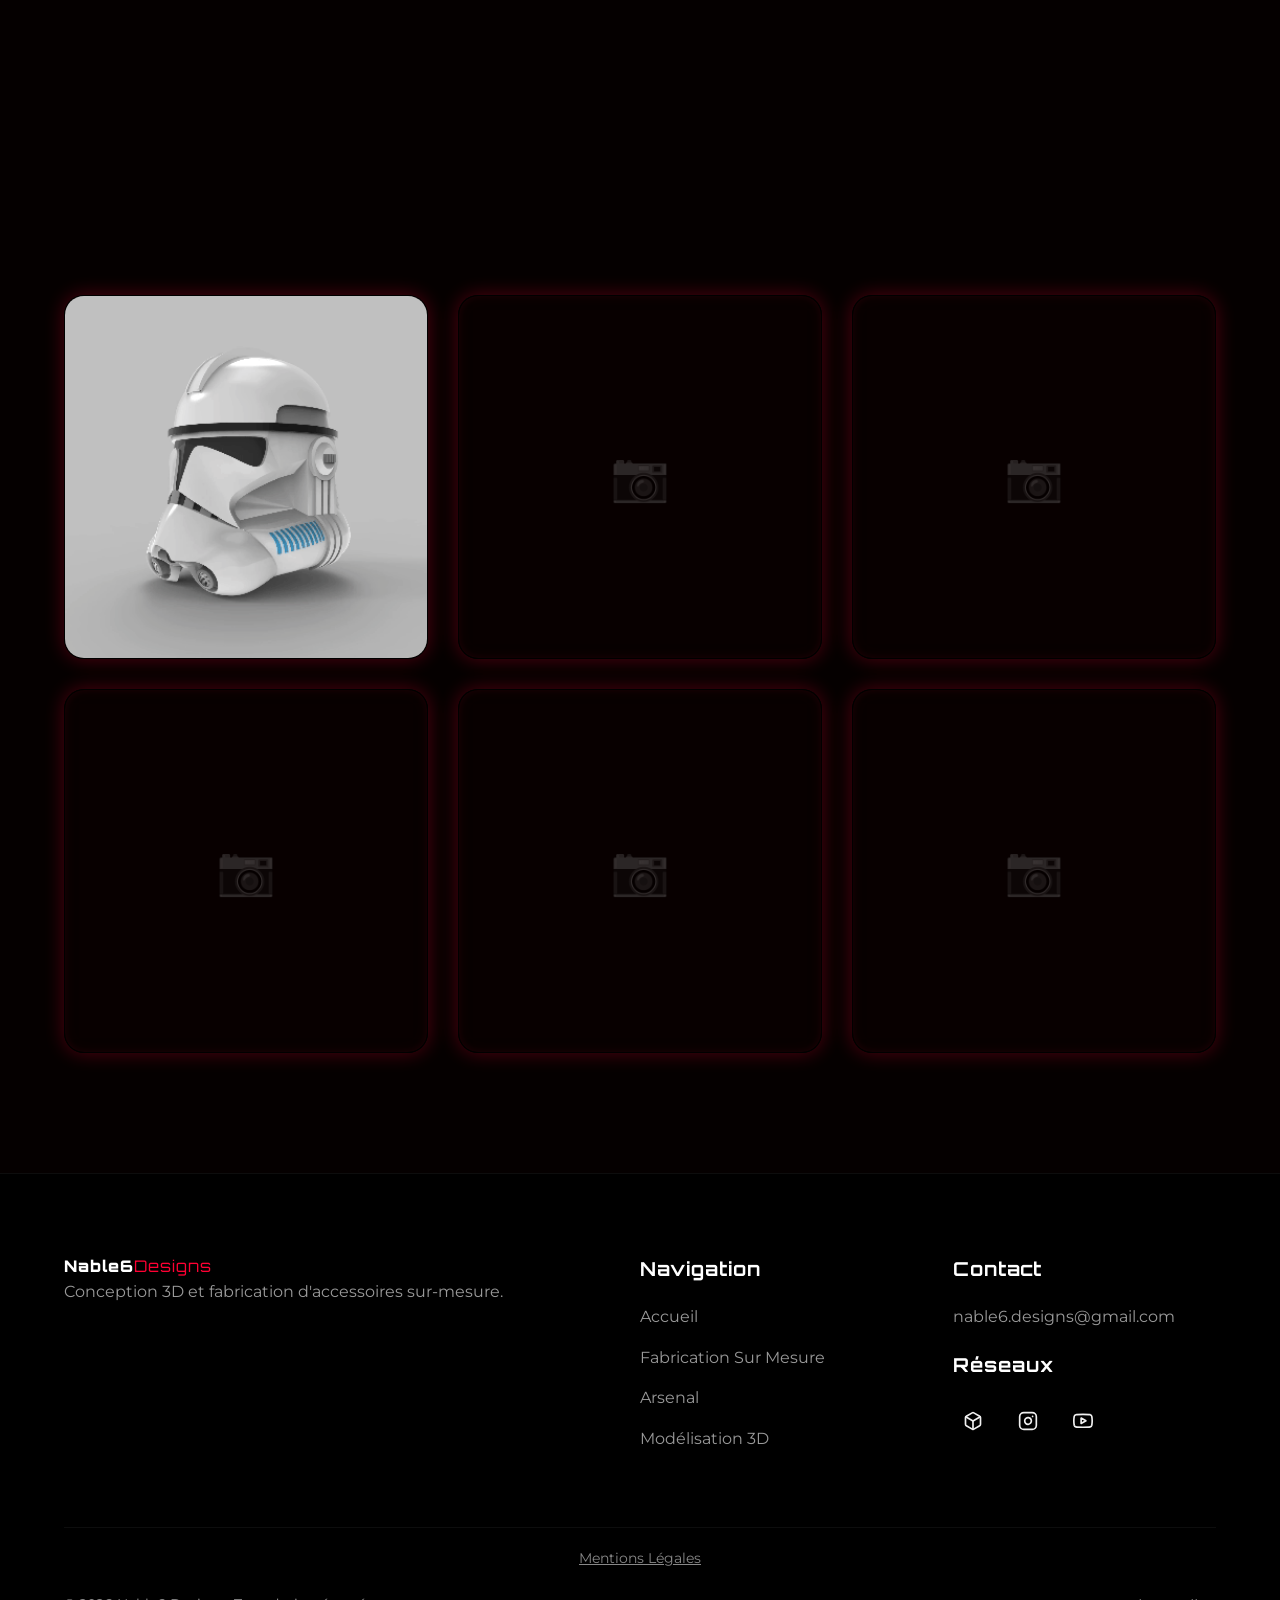
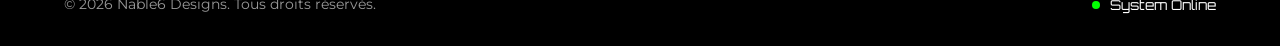
==== commit 2836e0b7: "ajout mentions légales" ====
--- a/index.html
+++ b/index.html
@@ -293,8 +293,8 @@
             </div>
         </div>
         <div class="footer-bottom" style="flex-direction: column; gap: 15px; align-items: center; text-align: center;">
-            <div class="legal-mentions" style="font-size: 0.85rem; color: #888; max-width: 800px; line-height: 1.5;">
-                <p style="margin-bottom: 0;"><strong>Mentions Légales :</strong> Site édité par Nable6.</p>
+            <div class="legal-mentions" style="font-size: 0.85rem; color: #888;">
+                <a href="mentions-legales.html" style="color: #888; text-decoration: underline;">Mentions Légales</a>
             </div>
             <div style="display: flex; justify-content: space-between; width: 100%; align-items: center; margin-top: 10px; flex-wrap: wrap; gap: 15px;">
                 <p style="margin: 0;">&copy; 2026 Nable6 Designs. Tous droits réservés.</p>
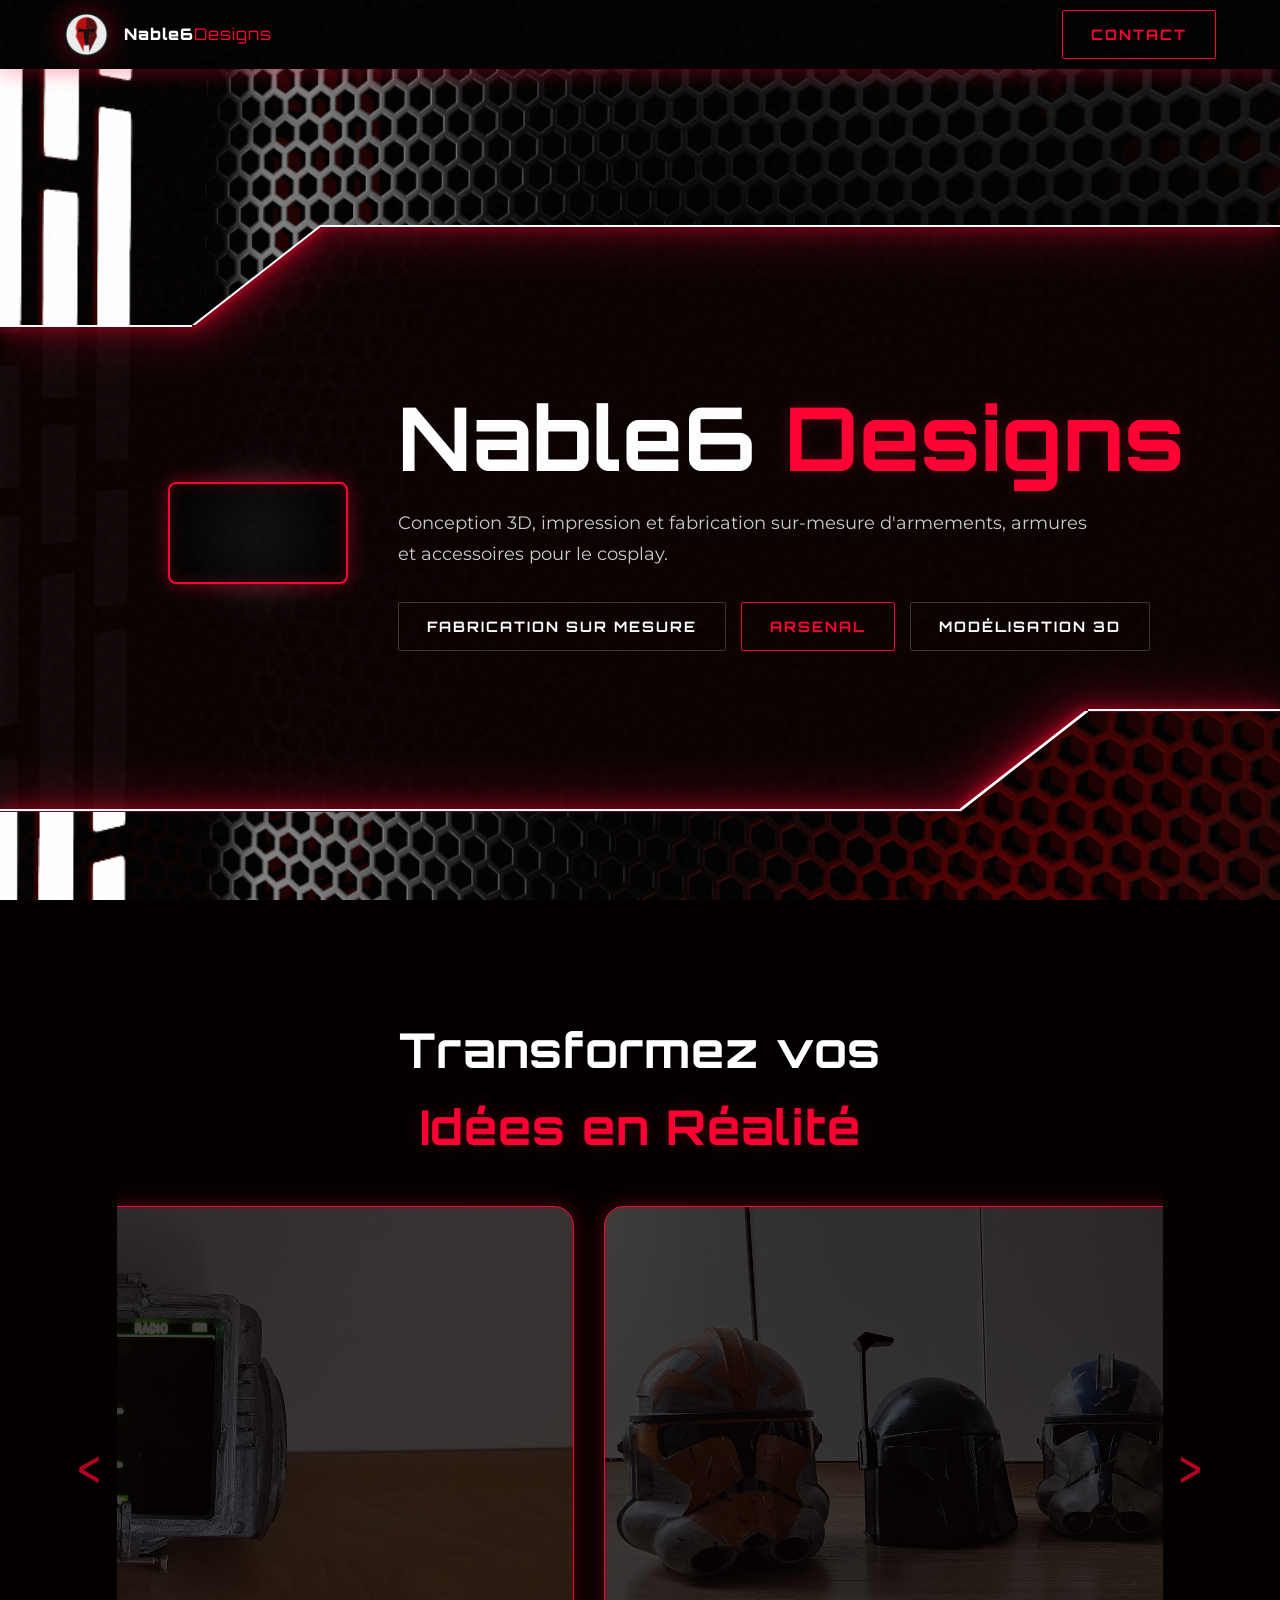
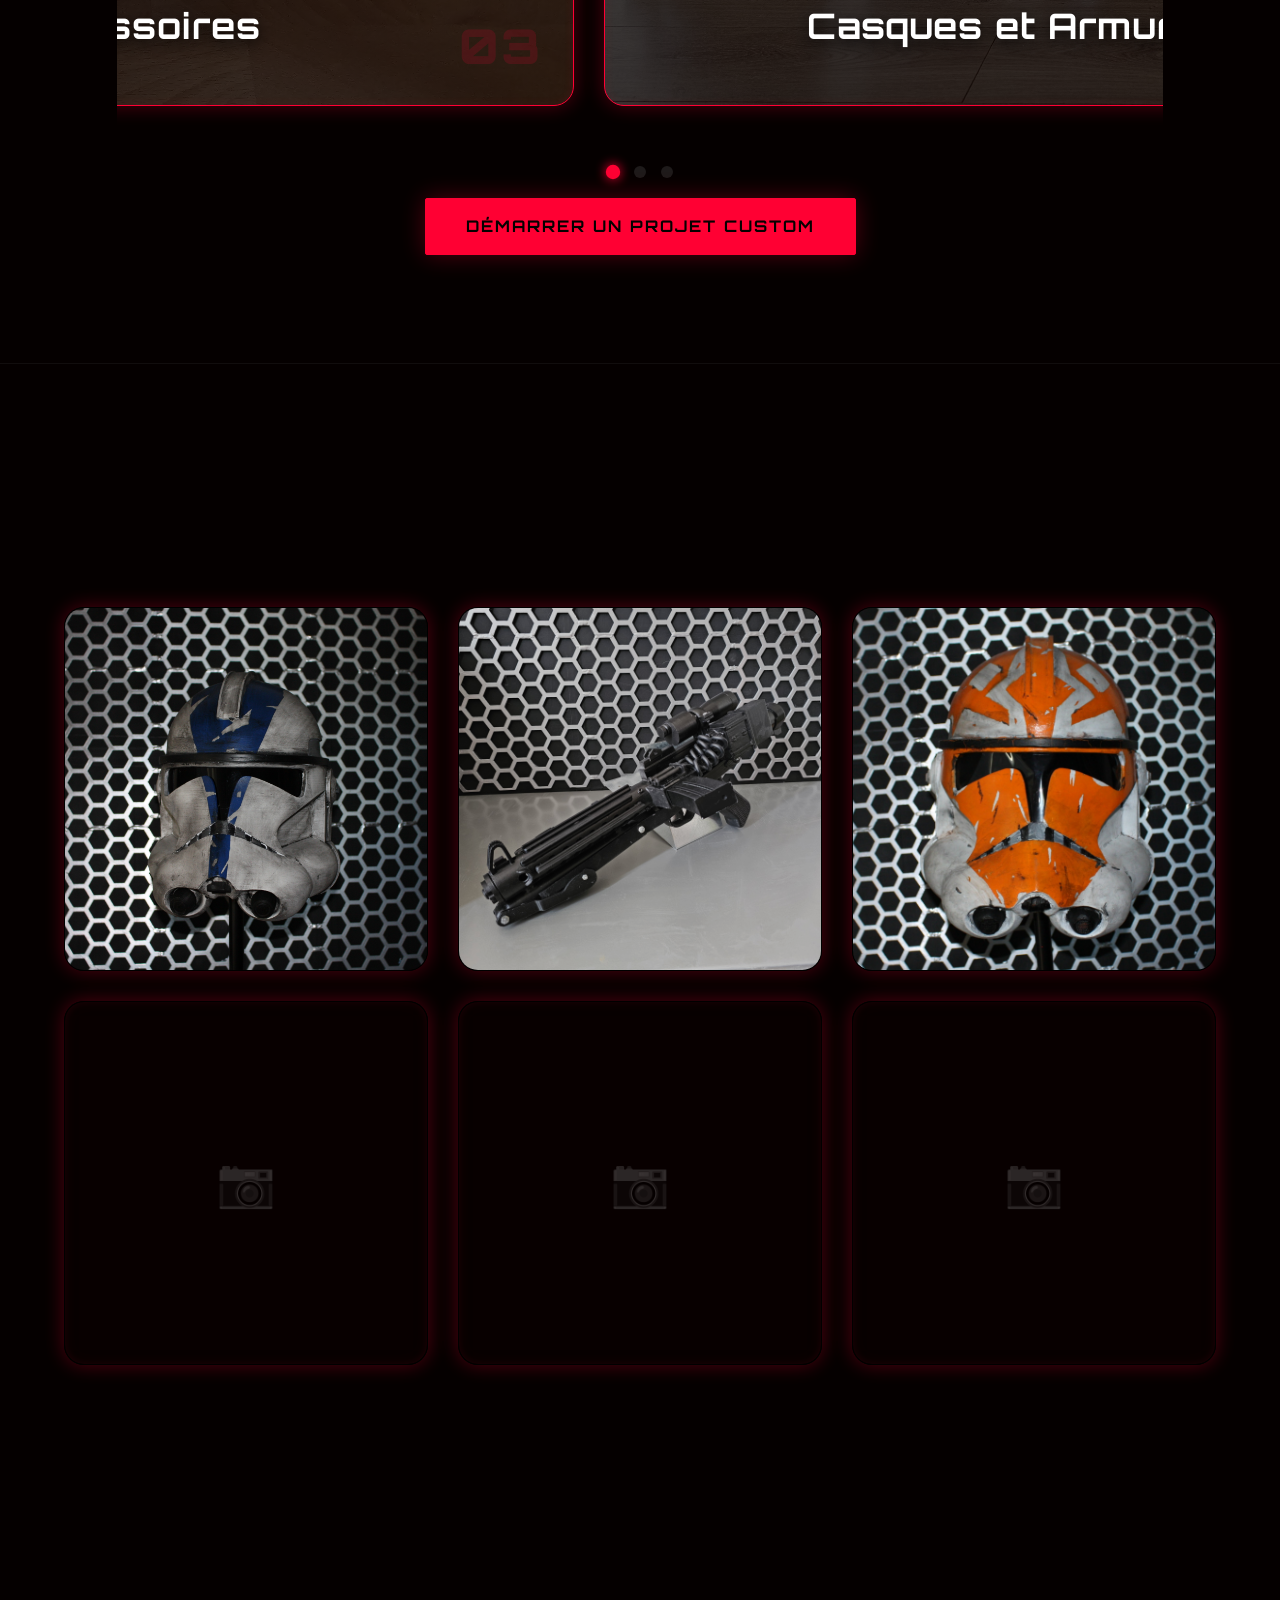
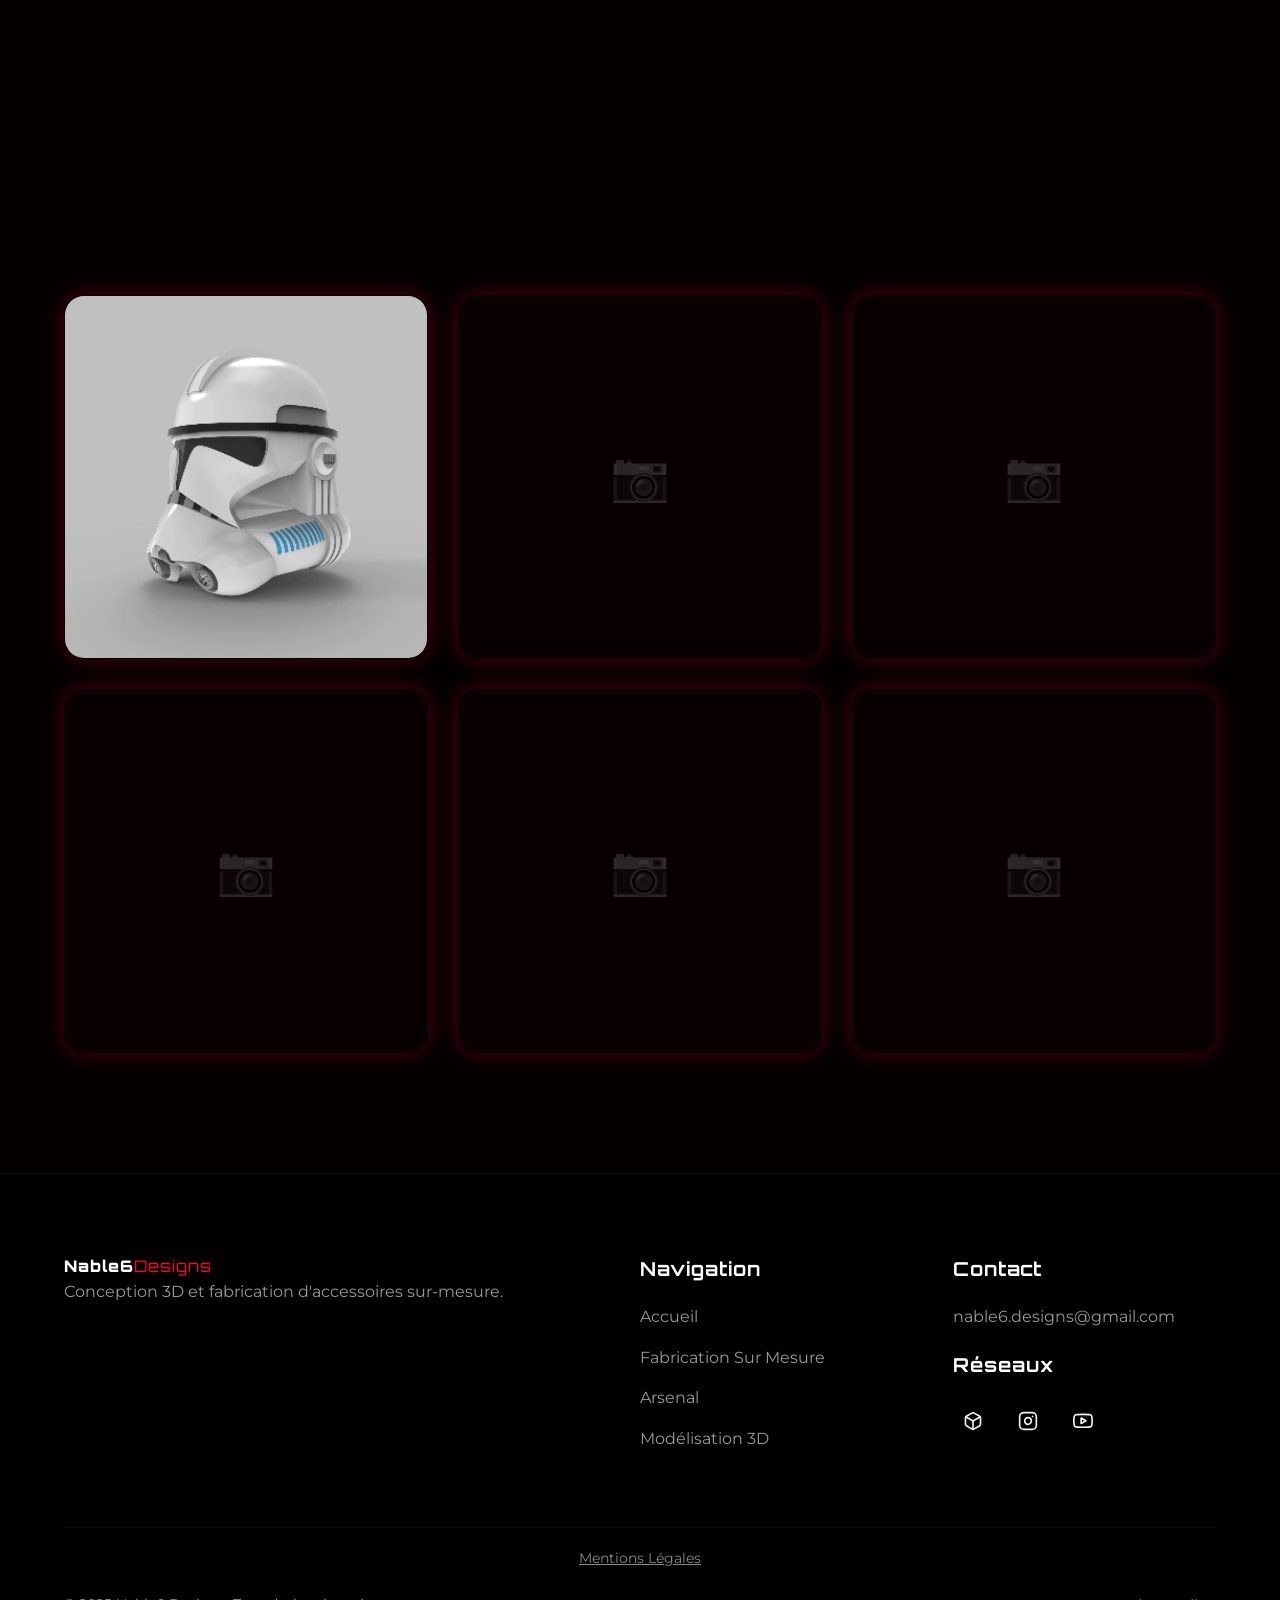
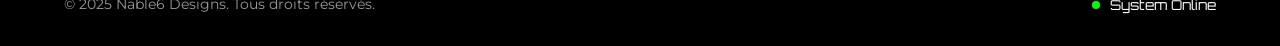
==== commit 9f71f86d: "2026 to 2025" ====
--- a/index.html
+++ b/index.html
@@ -297,7 +297,7 @@
                 <a href="mentions-legales.html" style="color: #888; text-decoration: underline;">Mentions Légales</a>
             </div>
             <div style="display: flex; justify-content: space-between; width: 100%; align-items: center; margin-top: 10px; flex-wrap: wrap; gap: 15px;">
-                <p style="margin: 0;">&copy; 2026 Nable6 Designs. Tous droits réservés.</p>
+                <p style="margin: 0;">&copy; 2025 Nable6 Designs. Tous droits réservés.</p>
                 <div class="sys-status">
                     <span class="status-dot"></span> System Online
                 </div>
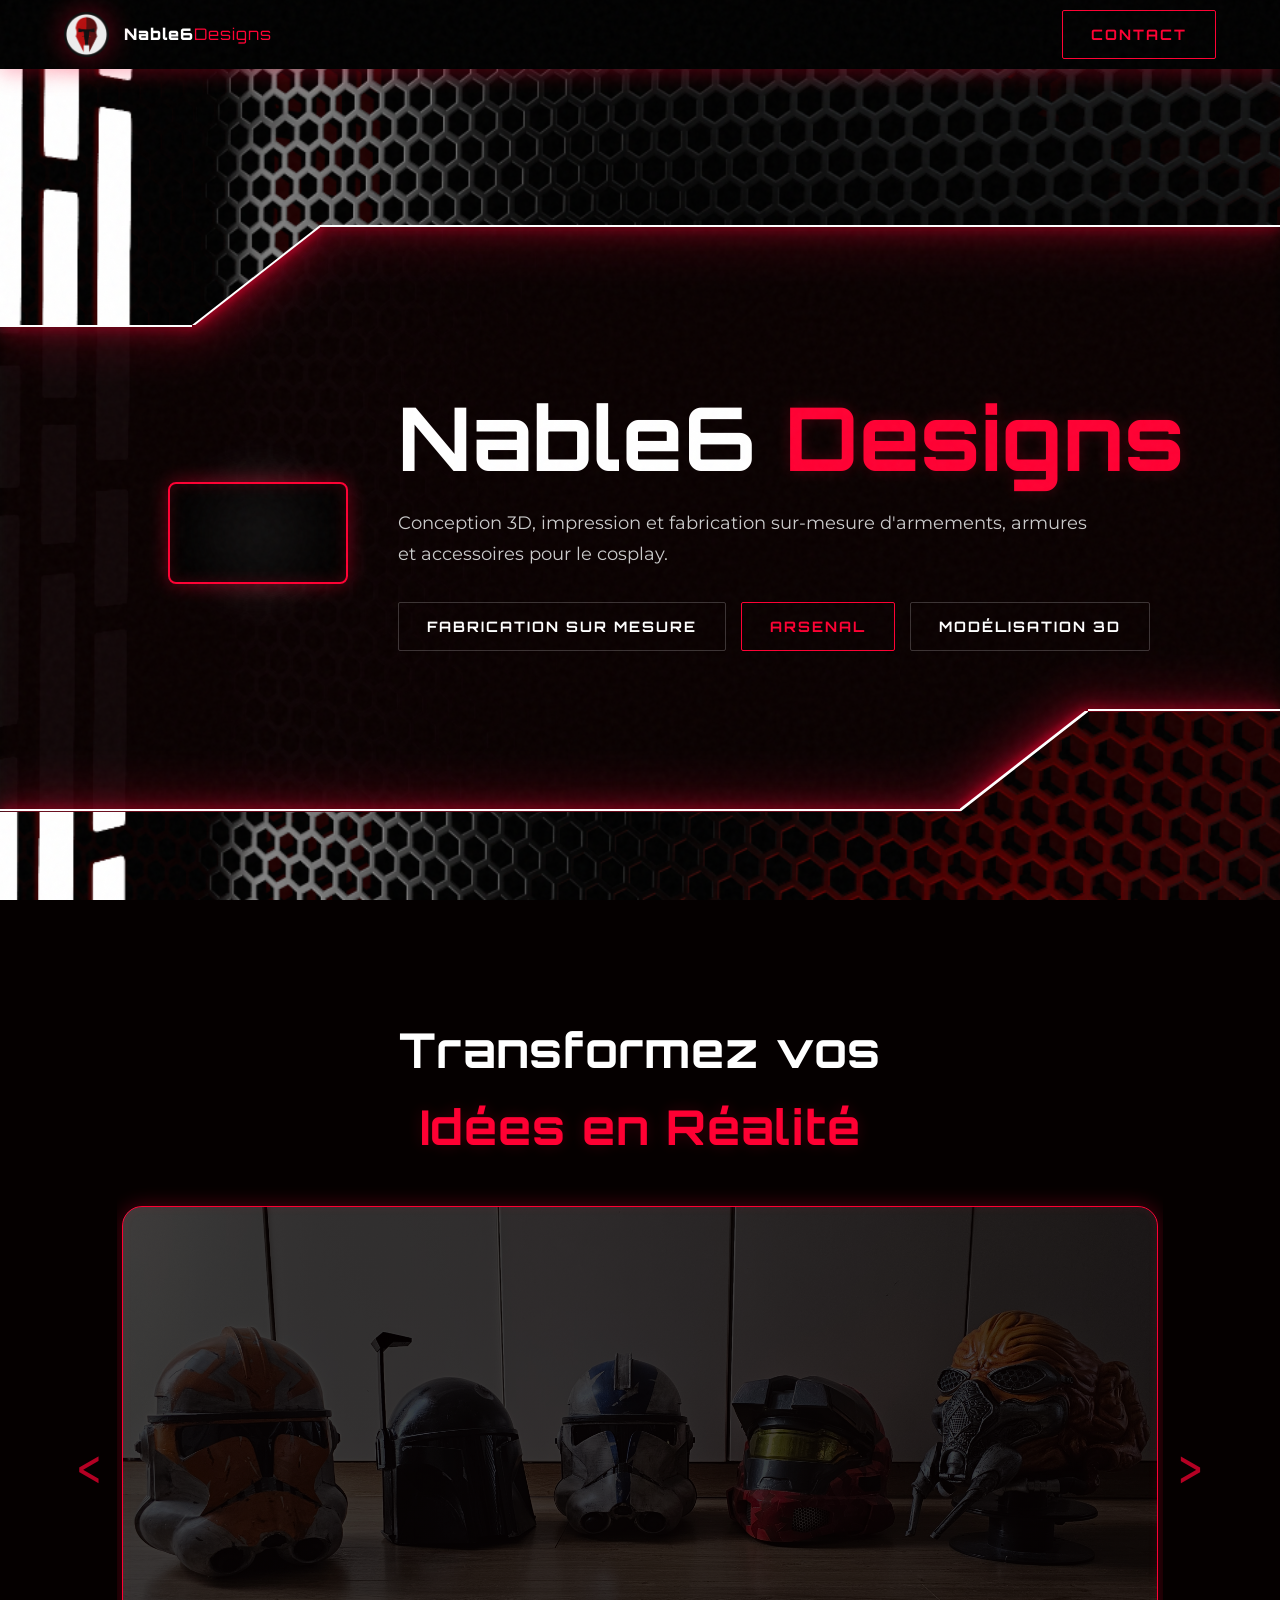
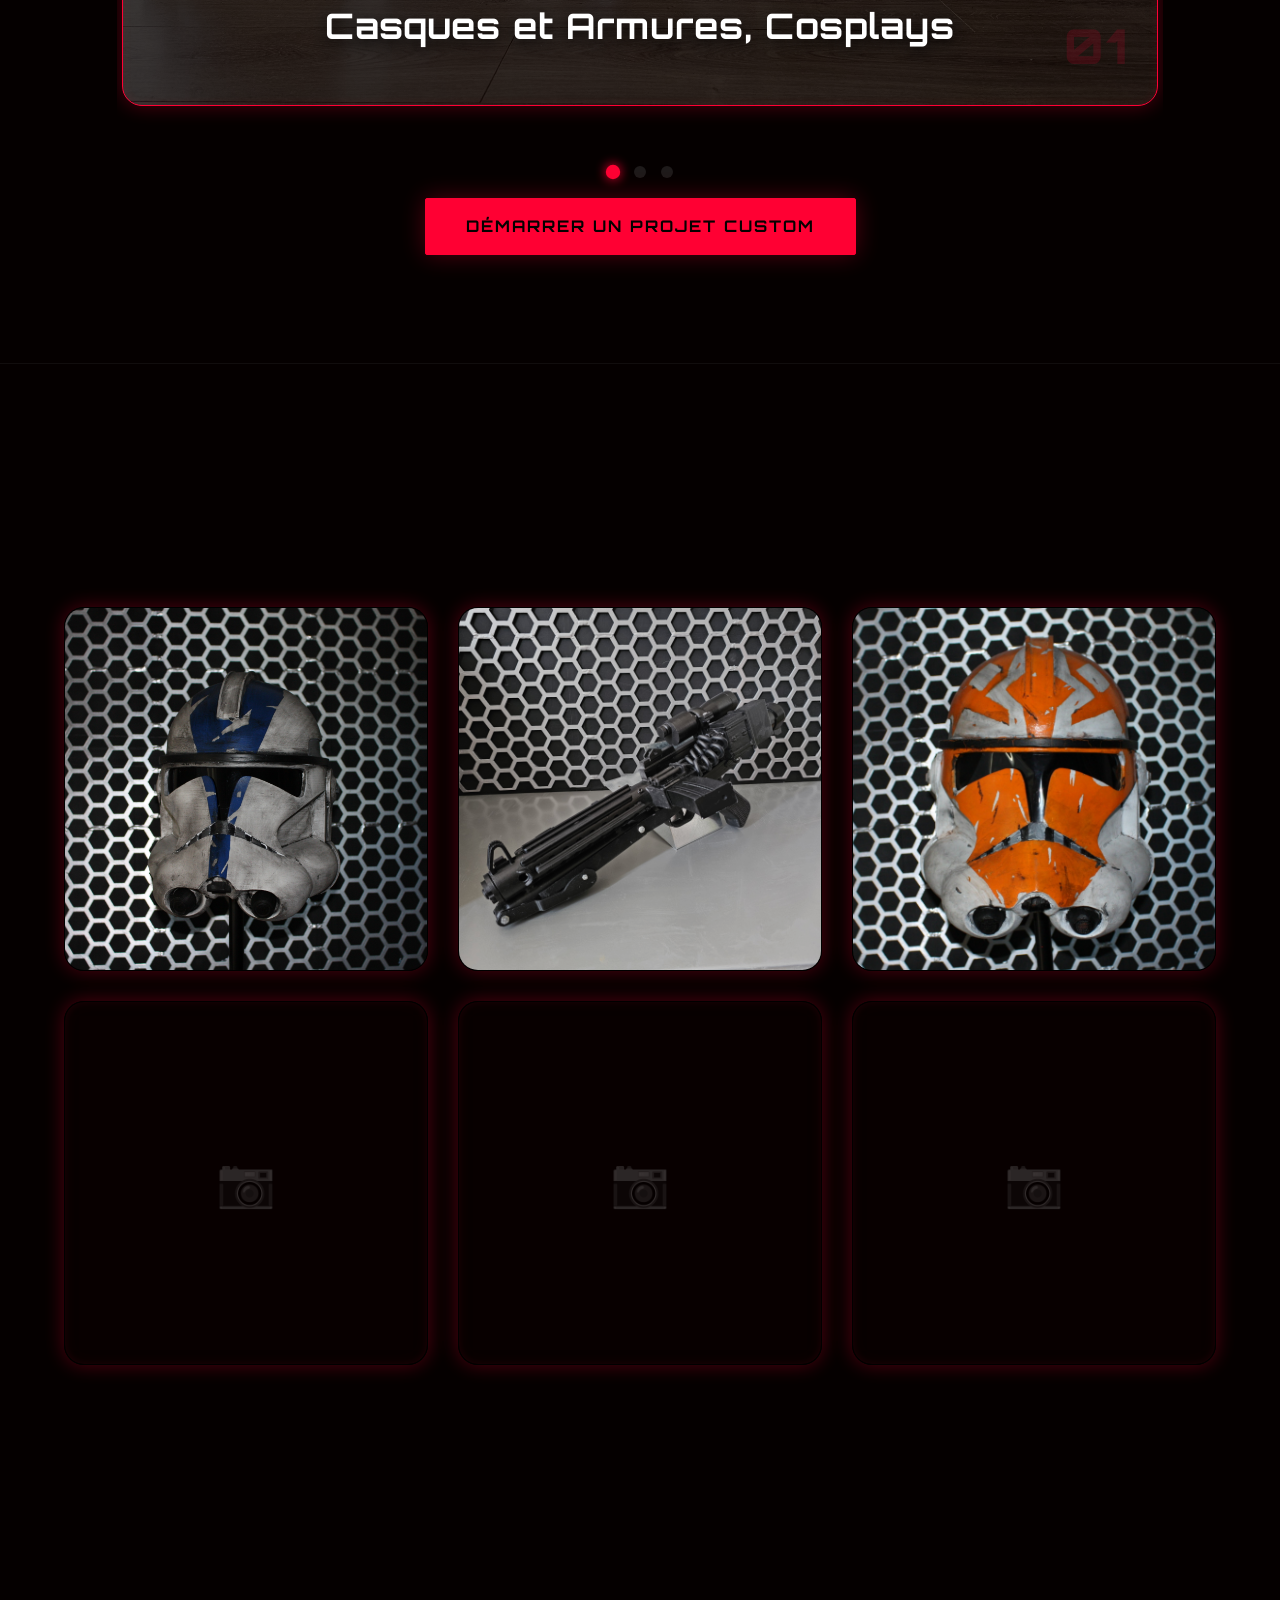
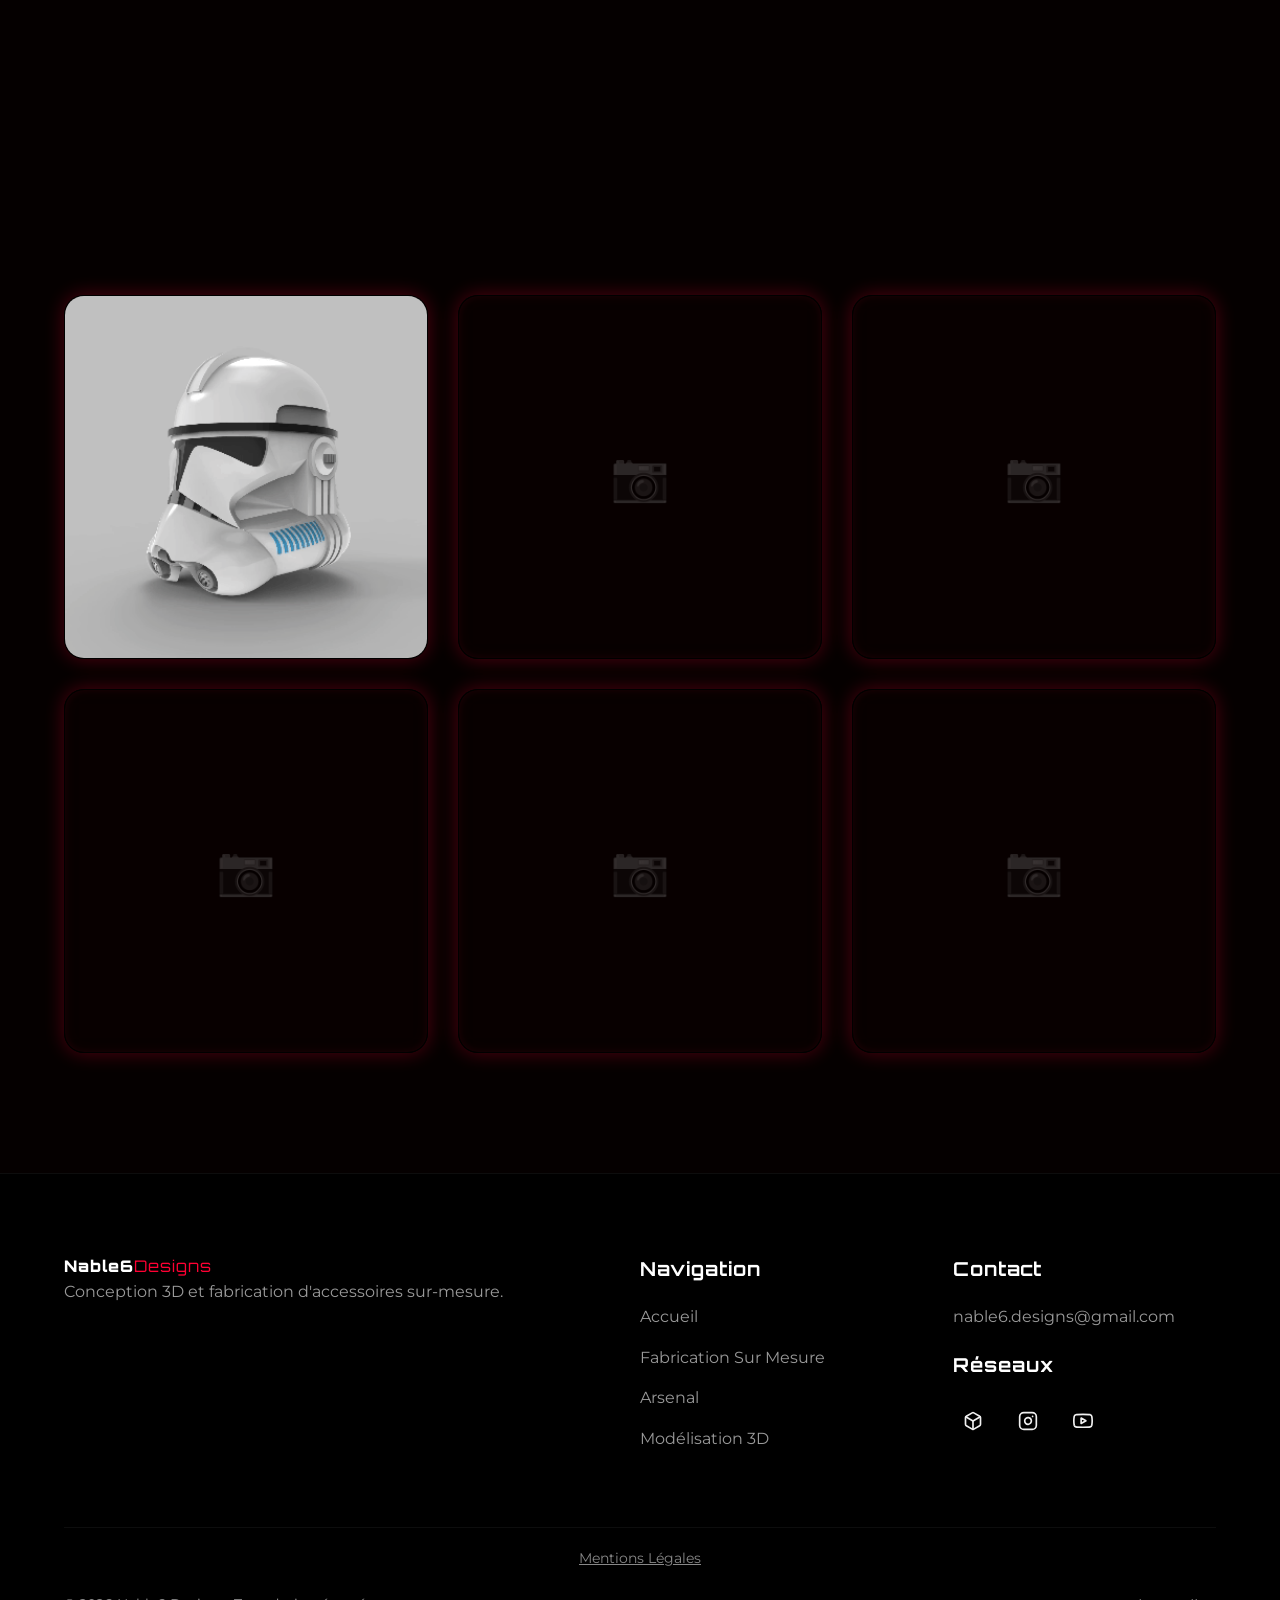
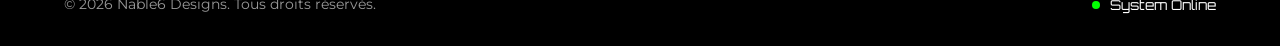
==== commit 2e5c25d9: "2025 to 2026" ====
--- a/index.html
+++ b/index.html
@@ -297,7 +297,7 @@
                 <a href="mentions-legales.html" style="color: #888; text-decoration: underline;">Mentions Légales</a>
             </div>
             <div style="display: flex; justify-content: space-between; width: 100%; align-items: center; margin-top: 10px; flex-wrap: wrap; gap: 15px;">
-                <p style="margin: 0;">&copy; 2025 Nable6 Designs. Tous droits réservés.</p>
+                <p style="margin: 0;">&copy; 2026 Nable6 Designs. Tous droits réservés.</p>
                 <div class="sys-status">
                     <span class="status-dot"></span> System Online
                 </div>
